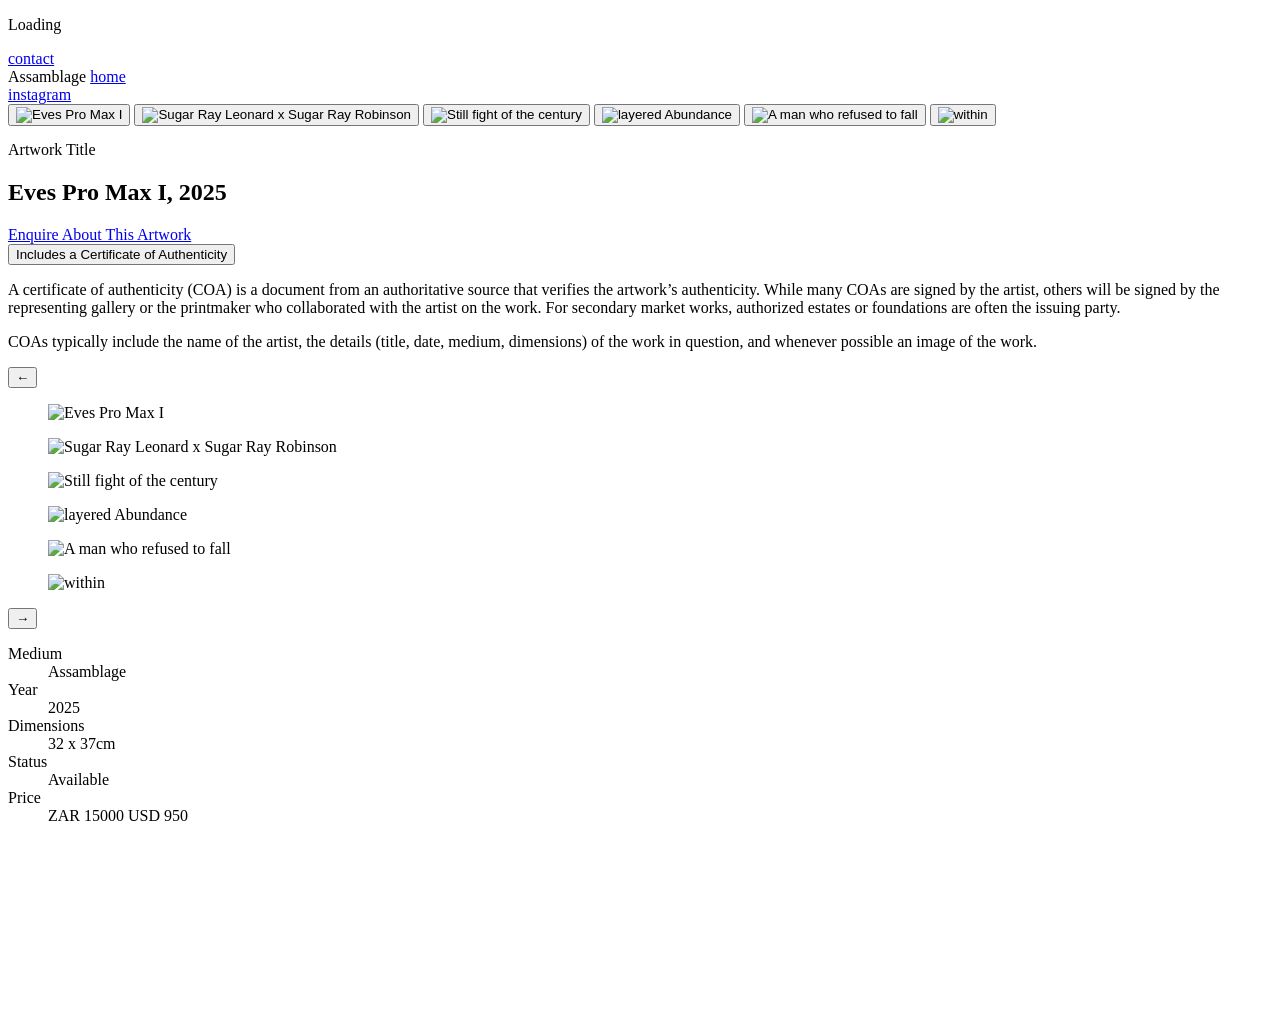
==== assamblage.html @ 781b464f "Add Editions field to assamblage/prints detail panel Adds a new "Editions" field (Sanity schema + GR" ====
<!DOCTYPE html>
<html lang="en">
<head>
  <meta charset="UTF-8" />
  <meta name="viewport" content="width=device-width, initial-scale=1.0, viewport-fit=cover" />
  <meta name="theme-color" content="#f0f2f5" />
  <title>Assamblage | Terence Ntsako Maluleke</title>
  <meta
    name="description"
    content="Browse the assamblage works of artist Terence Ntsako Maluleke, South African painter and digital artist from Soweto."
  />
  <meta
    name="keywords"
    content="Terence Ntsako Maluleke, Terence Maluleke, South African artist, contemporary art, assamblage, assemblage, Johannesburg artist, Soweto artist, African art"
  />
  <meta name="robots" content="index, follow, max-image-preview:large" />
  <meta name="author" content="Terence Ntsako Maluleke" />
  <link rel="canonical" href="https://maluleke.art/assamblage" />
  <meta property="og:site_name" content="Terence Ntsako Maluleke" />
  <meta property="og:title" content="Assamblage | Terence Ntsako Maluleke" />
  <meta
    property="og:description"
    content="Browse the assamblage works of artist Terence Ntsako Maluleke, South African painter and digital artist from Soweto."
  />
  <meta property="og:type" content="website" />
  <meta property="og:url" content="https://maluleke.art/assamblage" />
  <meta property="og:locale" content="en_ZA" />
  <meta
    property="og:image"
    content="https://maluleke.art/assets/images/DSC01668_2.jpg"
  />
  <meta property="og:image:alt" content="Assamblage work by Terence Ntsako Maluleke" />
  <meta name="twitter:card" content="summary_large_image" />
  <meta name="twitter:title" content="Assamblage | Terence Ntsako Maluleke" />
  <meta
    name="twitter:description"
    content="Browse the assamblage works of artist Terence Ntsako Maluleke, South African painter and digital artist from Soweto."
  />
  <meta
    name="twitter:image"
    content="https://maluleke.art/assets/images/DSC01668_2.jpg"
  />
  <script type="application/ld+json">
    {
      "@context": "https://schema.org",
      "@graph": [
        {
          "@type": "WebSite",
          "@id": "https://maluleke.art/#website",
          "url": "https://maluleke.art/",
          "name": "Terence Ntsako Maluleke",
          "description": "Explore the paintings, prints, and assemblage works of artist Terence Ntsako Maluleke. Browse the portfolio and check upcoming exhibitions and shows.",
          "inLanguage": "en-ZA",
          "publisher": { "@id": "https://maluleke.art/#person" }
        },
        {
          "@type": ["Person", "VisualArtist"],
          "@id": "https://maluleke.art/#person",
          "name": "Terence Ntsako Maluleke",
          "url": "https://maluleke.art/",
          "image": "https://maluleke.art/assets/images/DSC01668_2.jpg",
          "jobTitle": "Artist",
          "description": "South African painter and digital artist working in paintings, prints, and assamblage.",
          "knowsAbout": ["Painting", "Printmaking", "Assamblage", "Contemporary African art"],
          "homeLocation": {
            "@type": "Place",
            "name": "Johannesburg, South Africa"
          },
          "sameAs": ["https://www.instagram.com/terencentsako/"]
        }
      ]
    }
  </script>
  <link rel="preconnect" href="https://fonts.googleapis.com" />
  <link rel="preconnect" href="https://fonts.gstatic.com" crossorigin />
  <link href="https://fonts.googleapis.com/css2?family=Bodoni+Moda:ital,opsz,wght@0,6..96,400;0,6..96,500;1,6..96,400&family=EB+Garamond:ital,wght@0,400;0,500;1,400&family=Inter:wght@300;400&family=Pinyon+Script&family=Roboto:wght@400;500&display=swap" rel="stylesheet" />
  <link rel="stylesheet" href="styles.css?v=20260713e" />
  <link rel="stylesheet" href="mobile.css?v=20260617v3" />
  <link rel="stylesheet" href="site-nav.css?v=20260628i" />
  <link rel="stylesheet" href="pages/info.css?v=20260713k" />
  <link rel="stylesheet" href="pages/gallery.css?v=20260810b" />
  <link rel="stylesheet" href="site-scroll.css?v=20260713e" />
  <link rel="stylesheet" href="pages/shows.css?v=20260703b" />
  <link rel="stylesheet" href="pages/study.css?v=20260703" />
  <link rel="stylesheet" href="site-loader.css?v=20260678" />
  <link rel="stylesheet" href="image-protection.css?v=20260628g" />
</head>
<body class="site-scroll is-past-home is-loading" data-current-section="maquettes">
  <div id="siteLoader" class="site-loader" aria-live="polite" aria-busy="true">
    <p class="site-loader__label">Loading</p>
    <div class="site-loader__track" role="progressbar" aria-valuemin="0" aria-valuemax="100" aria-valuenow="0">
      <div class="site-loader__bar" id="siteLoaderBar"></div>
    </div>
  </div>
  <nav class="site-nav site-nav--inverse site-nav--with-home" id="siteNav" aria-label="Site links">
    <a class="site-nav__contact" href="mailto:Contact@maluleke.art">contact</a>
    <div class="site-nav__center">
      <span class="site-nav__section-title" id="siteNavSectionTitle">Assamblage</span>
      <a class="site-nav__home" href="/" data-scroll-section="home">home</a>
    </div>
    <a
      class="site-nav__instagram"
      href="https://www.instagram.com/terencentsako/"
      target="_blank"
      rel="noopener noreferrer"
    >instagram</a>
  </nav>
  <div id="siteScroller" class="site-scroller">
  <div class="site-scroll__main">

    <!-- MAQUETTES -->
    <section class="site-section" id="section-maquettes" data-section="maquettes" aria-label="Assamblage">
      <main class="gallery-page" aria-label="Assamblage">
        <div class="gallery-grid" id="maquettesGrid" role="list"></div>
      </main>
    </section>

  </div>
  </div>

  <script src="pages/gallery-pair-utils.js?v=20260629a"></script>
  <script src="shared/gallery-grid-layout.js?v=20260713v"></script>
  <script src="shared/image-preload-cache.js?v=20260628"></script>
  <script src="pages/sanity-config.js?v=20260709"></script>
  <script src="pages/sanity-client.js?v=20260810g"></script>
  <script src="pages/analytics-init.js?v=20260617d"></script>
  <script src="pages/maquettes-init.js?v=20260810g"></script>
  <script src="site-loader.js?v=20260713k"></script>
  <script src="image-protection.js?v=20260617b"></script>
</body>
</html>
---- pages/info.css ----
:root {
  --ink: #000000;
  --info-nav-h: max(56px, env(safe-area-inset-top) + 48px);
  --info-cube-size: min(28vh, 220px);
  --info-cube-bleed: calc(var(--info-cube-size) * 0.22);
  --info-cube-zone: calc(var(--info-cube-size) + var(--info-cube-bleed) * 2);
  --info-canvas: #ffffff;
  --info-ink: #414141;
  --info-soft: #6e6e6e;
  --info-muted: #a8a8a8;
  --info-rule: #eeeeee;
  --info-font: "Mulish", "Brandon Grotesque", "Helvetica Neue", Helvetica, Arial, sans-serif;
}

#section-info {
  position: relative;
  height: auto !important;
  min-height: 100vh !important;
  min-height: 100dvh !important;
  overflow: visible !important;
  background: var(--info-canvas) !important;
}

/* ── Archive video stars ── */

:is(#section-info, #section-home) .info-stars {
  position: absolute;
  inset: 0;
  z-index: 4;
  pointer-events: none;
  overflow: hidden;
  opacity: 0;
  visibility: hidden;
  transition: opacity 0.4s ease, visibility 0.4s ease;
}

#section-info .info-stars--back {
  z-index: 1;
}

#section-home .info-stars {
  z-index: 20;
}

#section-home .info-stars--back {
  z-index: 19;
}

:is(#section-info, #section-home) .info-stars.is-ready {
  opacity: 1;
  visibility: visible;
}

:is(#section-info, #section-home) .info-star {
  --star-size: clamp(88px, 11vw, 122px);
  --star-duration: 4.2s;

  position: absolute;
  width: var(--star-size);
  height: var(--star-size);
  margin: 0;
  transform: translate(-50%, -50%);
  animation: info-star-twinkle var(--star-duration) ease-in-out infinite;
}

:is(#section-info, #section-home) .info-star[data-star-index="0"] {
  left: 11%;
  top: 18%;
  --star-size: clamp(88px, 10vw, 104px);
  --star-duration: 3.8s;
  animation-delay: 0s;
  z-index: 4;
}

:is(#section-info, #section-home) .info-star[data-star-index="1"] {
  left: 89%;
  top: 20%;
  --star-size: clamp(96px, 10.85vw, 114px);
  --star-duration: 4.15s;
  animation-delay: -0.45s;
  z-index: 5;
}

:is(#section-info, #section-home) .info-star[data-star-index="2"] {
  left: 84%;
  top: 74%;
  --star-size: clamp(104px, 11.7vw, 122px);
  --star-duration: 4.5s;
  animation-delay: -0.9s;
}

/* Extra homepage stars */
#section-home .info-star[data-star-index="3"] {
  left: 8%;
  top: 52%;
  --star-size: clamp(78px, 9vw, 98px);
  --star-duration: 4.3s;
  animation-delay: -1.2s;
}

#section-home .info-star[data-star-index="4"] {
  left: 22%;
  top: 82%;
  --star-size: clamp(92px, 10.5vw, 112px);
  --star-duration: 3.9s;
  animation-delay: -0.2s;
}

#section-home .info-star[data-star-index="5"] {
  left: 48%;
  top: 10%;
  --star-size: clamp(72px, 8.5vw, 92px);
  --star-duration: 4.7s;
  animation-delay: -1.6s;
  z-index: 3;
}

#section-home .info-star[data-star-index="6"] {
  left: 68%;
  top: 42%;
  --star-size: clamp(86px, 9.8vw, 108px);
  --star-duration: 4.1s;
  animation-delay: -0.7s;
  z-index: 4;
}

#section-home .info-star[data-star-index="7"] {
  left: 36%;
  top: 88%;
  --star-size: clamp(80px, 9.2vw, 100px);
  --star-duration: 4.4s;
  animation-delay: -1.35s;
  z-index: 5;
}

:is(#section-info, #section-home) .info-star__shape {
  width: 100%;
  height: 100%;
  overflow: hidden;
  clip-path: polygon(
    50% 0%,
    61% 35%,
    98% 35%,
    68% 57%,
    79% 91%,
    50% 70%,
    21% 91%,
    32% 57%,
    2% 35%,
    39% 35%
  );
}

:is(#section-info, #section-home) .info-star__video {
  display: block;
  width: 100%;
  height: 100%;
  object-fit: cover;
  object-position: center;
  pointer-events: none;
}

@keyframes info-star-twinkle {
  0%, 100% {
    opacity: 0.82;
    transform: translate(-50%, -50%) scale(1) rotate(0deg);
  }
  50% {
    opacity: 1;
    transform: translate(-50%, -50%) scale(1.06) rotate(6deg);
  }
}

#section-info .poster {
  position: relative;
  z-index: 2;
  width: 100%;
  height: auto;
  min-height: 100%;
  margin: 0;
  padding: calc(var(--info-nav-h) + 10px) 0 60px;
  box-sizing: border-box;
  overflow: visible;
  color: var(--info-ink);
  background: transparent;
}

#section-info .back {
  position: fixed;
  top: 14px;
  left: 14px;
  text-decoration: none;
  color: var(--ink);
  font-size: 20px;
  z-index: 40;
  text-transform: lowercase;
}

#section-info .content {
  position: relative;
  z-index: 3;
  width: 100%;
  height: auto;
  min-height: 100%;
}

#section-info .bio-slot {
  position: relative;
  width: 100%;
  height: auto;
  min-height: 100%;
  overflow: visible;
}

#section-info .info-layout {
  display: flex;
  flex-direction: column;
  align-items: center;
  justify-content: flex-start;
  width: 100%;
  height: auto;
  min-height: 100%;
  gap: clamp(16px, 3vh, 32px);
  padding: 0 clamp(20px, 5vw, 60px) clamp(20px, 4vh, 40px);
  box-sizing: border-box;
  background: transparent;
  overflow: visible;
}

#section-info .info-cube-wrap {
  flex: 0 0 auto;
  display: flex;
  align-items: center;
  justify-content: center;
  width: 100%;
  height: auto;
  padding: var(--info-cube-bleed);
  box-sizing: border-box;
  overflow: visible;
  touch-action: none;
  -webkit-touch-callout: none;
  cursor: grab;
  user-select: none;
  -webkit-user-select: none;
}

#section-info .info-cube-scene,
#section-info .info-cube,
#section-info .info-cube__face {
  touch-action: none;
}

#section-info .info-cube-wrap.is-dragging {
  cursor: grabbing;
}

#section-info .info-cube-scene {
  perspective: 900px;
  width: var(--info-cube-size);
  height: var(--info-cube-size);
  flex: 0 0 auto;
  display: flex;
  align-items: center;
  justify-content: center;
  overflow: visible;
}

#section-info .info-cube {
  --cube-half: calc(var(--info-cube-size) / 2);
  position: relative;
  width: var(--info-cube-size);
  height: var(--info-cube-size);
  transform-style: preserve-3d;
  transform: rotateX(-24deg) rotateY(34deg);
  will-change: transform;
}

#section-info .info-cube__face {
  position: absolute;
  inset: 0;
  overflow: hidden;
  backface-visibility: hidden;
  background: #141414;
  will-change: transform;
  transform-style: preserve-3d;
}

#section-info .info-cube__face--front {
  transform: rotateY(0deg) translateZ(var(--cube-half));
}

#section-info .info-cube__face--back {
  transform: rotateY(180deg) translateZ(var(--cube-half));
}

#section-info .info-cube__face--right {
  transform: rotateY(90deg) translateZ(var(--cube-half));
}

#section-info .info-cube__face--left {
  transform: rotateY(-90deg) translateZ(var(--cube-half));
}

#section-info .info-cube__face--top {
  transform: rotateX(90deg) translateZ(var(--cube-half));
}

#section-info .info-cube__face--bottom {
  transform: rotateX(-90deg) translateZ(var(--cube-half));
}

#section-info .info-cube__video {
  width: 100%;
  height: 100%;
  object-fit: cover;
  object-position: center;
  display: block;
  pointer-events: none;
}

#section-info .info-bio-wrap {
  position: relative;
  flex: 0 0 auto;
  width: 100%;
  max-width: 720px;
  overflow: visible;
  padding: 0;
}

#section-info .info-bio-wrap .bio {
  margin: 0;
  font-family: var(--info-font);
  font-size: clamp(13px, 1.8vw, 16px);
  font-weight: 300;
  line-height: 1.55;
  letter-spacing: 0.005em;
  color: var(--info-ink);
  text-align: center;
}

/* ── CV / Exhibitions / Press ── */

#section-info .info-cv {
  width: 100%;
  margin-top: clamp(28px, 5vh, 48px);
  font-family: var(--info-font);
  text-align: left;
}

#section-info .info-cv__section {
  padding-top: clamp(20px, 3.5vh, 32px);
  padding-bottom: clamp(20px, 3.5vh, 32px);
  border-top: 1px solid var(--info-rule);
}

#section-info .info-cv__section:first-child {
  border-top: 1px solid var(--info-rule);
}

#section-info .info-cv__label {
  margin: 0 0 clamp(10px, 1.8vh, 16px);
  font-family: var(--info-font);
  font-size: clamp(11px, 1.3vw, 13px);
  font-weight: 500;
  letter-spacing: 0.14em;
  text-transform: uppercase;
  color: var(--info-soft);
}

#section-info .info-cv__list {
  margin: 0;
  padding: 0;
  list-style: none;
  display: flex;
  flex-direction: column;
  gap: clamp(8px, 1.4vh, 12px);
}

#section-info .info-cv__item {
  display: flex;
  align-items: baseline;
  gap: clamp(12px, 2vw, 20px);
}

#section-info .info-cv__year {
  flex: 0 0 auto;
  width: 3.2em;
  font-size: clamp(13px, 1.7vw, 15px);
  font-weight: 300;
  color: var(--info-muted);
}

#section-info .info-cv__text {
  flex: 1 1 auto;
  display: flex;
  flex-wrap: wrap;
  align-items: baseline;
  gap: 0.4em 0.6em;
  font-size: clamp(13px, 1.7vw, 15px);
  font-weight: 300;
  line-height: 1.5;
  color: var(--info-ink);
}

#section-info .info-cv__title {
  font-weight: 400;
}

#section-info .info-cv__venue {
  color: var(--info-soft);
}

#section-info .info-cv__venue::before {
  content: "— ";
}

#section-info .info-cv__list--press .info-cv__venue {
  display: none;
}

@media (max-width: 768px) {
  #section-info .info-cv__item {
    gap: 10px;
  }

  #section-info .info-cv__year {
    width: 2.8em;
  }
}

@media (max-width: 768px) {
  :root {
    --info-cube-size: min(40vw, 160px);
  }

  :is(#section-info, #section-home) .info-star[data-star-index="0"] {
    left: 9%;
    top: 17%;
  }

  :is(#section-info, #section-home) .info-star[data-star-index="1"] {
    left: 91%;
    top: 19%;
  }

  :is(#section-info, #section-home) .info-star[data-star-index="2"] {
    left: 88%;
    top: 76%;
  }

  #section-home .info-star[data-star-index="3"] {
    left: 7%;
    top: 48%;
  }

  #section-home .info-star[data-star-index="4"] {
    left: 18%;
    top: 80%;
  }

  #section-home .info-star[data-star-index="5"] {
    left: 50%;
    top: 9%;
  }

  #section-home .info-star[data-star-index="6"] {
    left: 92%;
    top: 38%;
    --star-size: clamp(48px, 6.2vw, 62px);
  }

  #section-home .info-star[data-star-index="7"] {
    left: 40%;
    top: 86%;
  }

  #section-home .info-star[data-star-index="2"] {
    left: 70%;
    top: 65%;
  }

  #section-info .info-bio-wrap .bio {
    font-size: clamp(13px, 3.5vw, 15px);
    line-height: 1.5;
  }
}

@media (prefers-reduced-motion: reduce) {
  #section-info .info-cube__video,
  :is(#section-info, #section-home) .info-star__video {
    display: none;
  }

  :is(#section-info, #section-home) .info-star {
    display: none;
  }

  #section-info .info-cube__face {
    background: #1a1a1a;
  }

  #section-info {
    background: var(--info-canvas);
  }

  #section-info .poster,
  #section-info .info-bio-wrap .bio {
    color: var(--info-ink);
    text-shadow: none;
  }
}
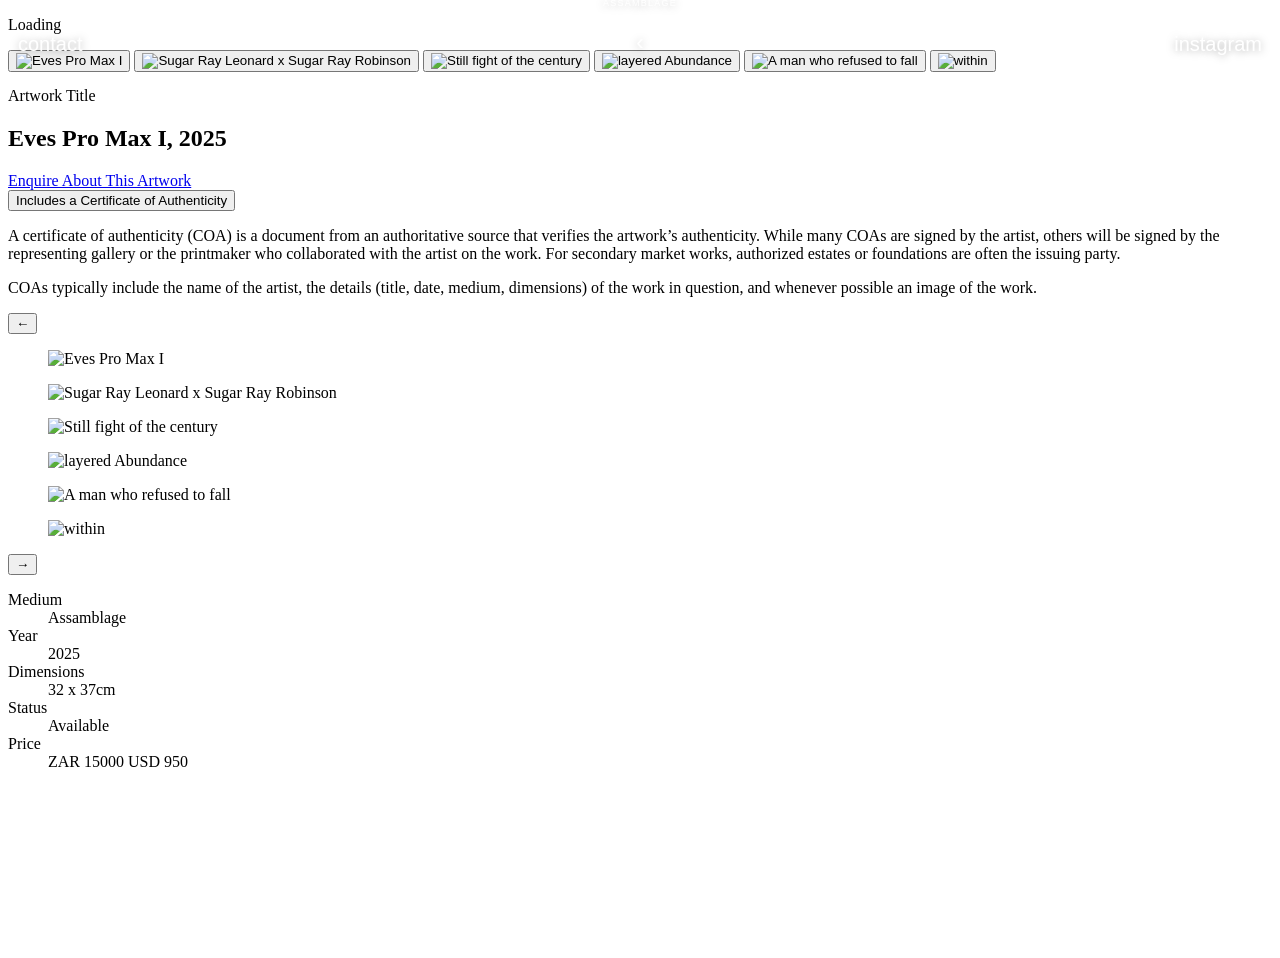
==== commit e07fed79: "Add cross-page section menu and back arrow to site nav - Replace the "home"/"exit" text link with a " ====
--- a/assamblage.html
+++ b/assamblage.html
@@ -95,8 +95,10 @@
   <nav class="site-nav site-nav--inverse site-nav--with-home" id="siteNav" aria-label="Site links">
     <a class="site-nav__contact" href="mailto:Contact@maluleke.art">contact</a>
     <div class="site-nav__center">
-      <span class="site-nav__section-title" id="siteNavSectionTitle">Assamblage</span>
-      <a class="site-nav__home" href="/" data-scroll-section="home">home</a>
+      <a class="site-nav__home" href="/" data-scroll-section="home" aria-label="Back">
+        <span class="site-nav__back-arrow" aria-hidden="true">&#8249;</span>
+      </a>
+      <button type="button" class="site-nav__section-title" id="siteNavSectionTitle" aria-haspopup="true" aria-expanded="false" aria-controls="siteNavMenu">Assamblage</button>
     </div>
     <a
       class="site-nav__instagram"
@@ -104,6 +106,13 @@
       target="_blank"
       rel="noopener noreferrer"
     >instagram</a>
+  </nav>
+  <nav class="site-nav__menu" id="siteNavMenu" aria-label="Sections" hidden>
+    <a class="site-nav__menu-item" href="/info" data-nav-key="info">Info</a>
+    <a class="site-nav__menu-item" href="/paintings" data-nav-key="paintings">Paintings</a>
+    <a class="site-nav__menu-item" href="/prints" data-nav-key="prints">Prints</a>
+    <a class="site-nav__menu-item" href="/assamblage" data-nav-key="assamblage">Assamblage</a>
+    <a class="site-nav__menu-item" href="/calendar" data-nav-key="calendar">Calendar</a>
   </nav>
   <div id="siteScroller" class="site-scroller">
   <div class="site-scroll__main">
@@ -124,7 +133,8 @@
   <script src="pages/sanity-config.js?v=20260709"></script>
   <script src="pages/sanity-client.js?v=20260810g"></script>
   <script src="pages/analytics-init.js?v=20260617d"></script>
-  <script src="pages/maquettes-init.js?v=20260810g"></script>
+  <script src="site-nav.js?v=20260810a"></script>
+  <script src="pages/maquettes-init.js?v=20260810h"></script>
   <script src="site-loader.js?v=20260713k"></script>
   <script src="image-protection.js?v=20260617b"></script>
 </body>
--- a/site-nav.css
+++ b/site-nav.css
@@ -0,0 +1,218 @@
+.site-nav {
+  position: fixed;
+  top: 0;
+  left: 0;
+  right: 0;
+  z-index: 50;
+  display: grid;
+  grid-template-columns: 1fr auto 1fr;
+  grid-template-areas: "contact center instagram";
+  align-items: center;
+  gap: 12px;
+  padding: max(14px, env(safe-area-inset-top)) max(14px, env(safe-area-inset-right))
+    10px max(14px, env(safe-area-inset-left));
+  box-sizing: border-box;
+  pointer-events: none;
+}
+
+/* Minimum space below fixed nav (title row + exit row + breathing room). */
+:root {
+  --site-nav-clearance: calc(
+    max(14px, env(safe-area-inset-top))
+    + 12px
+    + 44px
+    + 10px
+    + 20px
+  );
+}
+
+.site-nav--with-home {
+  grid-template-columns: 1fr auto 1fr;
+}
+
+.site-nav__contact,
+.site-nav__home,
+.site-nav__instagram {
+  pointer-events: auto;
+  font-family: "Helvetica Neue", Arial, sans-serif;
+  font-size: 20px;
+  font-weight: 400;
+  line-height: 1.2;
+  text-transform: lowercase;
+  text-decoration: none;
+  color: var(--ink, #1a1a1a);
+  min-height: 44px;
+  padding: 8px 4px;
+  display: inline-flex;
+  align-items: center;
+  -webkit-tap-highlight-color: transparent;
+  touch-action: manipulation;
+  border: 0;
+  background: none;
+  cursor: pointer;
+}
+
+.site-nav__contact {
+  grid-area: contact;
+  justify-self: start;
+}
+
+.site-nav__center {
+  grid-area: center;
+  position: relative;
+  justify-self: center;
+  display: inline-flex;
+  align-items: center;
+  justify-content: center;
+  min-height: 44px;
+  pointer-events: none;
+}
+
+.site-nav__center:has(.site-nav__home[hidden]):has(.site-nav__section-title[hidden]) {
+  display: none;
+}
+
+.site-nav__center .site-nav__home {
+  pointer-events: auto;
+}
+
+.site-nav__section-title {
+  position: absolute;
+  bottom: calc(100% - 2px);
+  left: 50%;
+  transform: translateX(-50%);
+  font-family: "Helvetica Neue", Arial, sans-serif;
+  font-size: 9px;
+  font-weight: 400;
+  line-height: 1;
+  letter-spacing: 0.14em;
+  text-transform: uppercase;
+  color: var(--ink, #1a1a1a);
+  white-space: nowrap;
+  pointer-events: none;
+}
+
+button.site-nav__section-title {
+  appearance: none;
+  background: none;
+  border: 0;
+  margin: 0;
+  padding: 8px 4px;
+  pointer-events: auto;
+  cursor: pointer;
+  -webkit-tap-highlight-color: transparent;
+}
+
+.site-nav__section-title[hidden] {
+  display: none;
+}
+
+.site-nav__home {
+  justify-self: center;
+}
+
+.site-nav__home[hidden] {
+  display: none;
+}
+
+.site-nav__back-arrow {
+  display: inline-block;
+  font-size: 22px;
+  line-height: 1;
+  font-weight: 400;
+  transform: translateY(-1px);
+}
+
+.site-nav__menu {
+  position: fixed;
+  top: calc(max(14px, env(safe-area-inset-top)) + 54px);
+  right: max(14px, env(safe-area-inset-right));
+  z-index: 60;
+  display: grid;
+  gap: 0.5em;
+  padding: 16px 18px;
+  margin: 0;
+  background: rgba(255, 255, 255, 0.94);
+  backdrop-filter: blur(8px);
+  -webkit-backdrop-filter: blur(8px);
+  border-radius: 10px;
+  box-shadow: 0 12px 30px rgba(0, 0, 0, 0.2);
+  text-align: right;
+  list-style: none;
+}
+
+.site-nav__menu[hidden] {
+  display: none;
+}
+
+.site-nav__menu-item {
+  display: block;
+  font-family: "Helvetica Neue", Arial, sans-serif;
+  font-size: 15px;
+  font-weight: 600;
+  letter-spacing: 0.01em;
+  text-transform: none;
+  color: #1a1a1a;
+  text-decoration: none;
+  white-space: nowrap;
+  transition: opacity 0.2s ease, transform 0.2s ease;
+}
+
+.site-nav__menu-item:hover,
+.site-nav__menu-item:focus-visible {
+  opacity: 0.5;
+  transform: translateX(-4px);
+  outline: none;
+}
+
+.site-nav__menu-item[aria-current="page"] {
+  opacity: 0.4;
+  pointer-events: none;
+}
+
+.site-nav__instagram {
+  grid-area: instagram;
+  justify-self: end;
+}
+
+.site-nav--inverse .site-nav__contact,
+.site-nav--inverse .site-nav__home,
+.site-nav--inverse .site-nav__instagram,
+.site-nav--inverse .site-nav__section-title {
+  color: #ffffff;
+  text-shadow: 0 1px 8px rgba(0, 0, 0, 0.35);
+}
+
+.site-nav--embedded {
+  position: static;
+  padding: 0;
+  flex: 1;
+  min-width: 0;
+  pointer-events: none;
+}
+
+.site-nav--embedded .site-nav__contact,
+.site-nav--embedded .site-nav__home,
+.site-nav--embedded .site-nav__instagram {
+  min-height: 0;
+  padding: 0;
+}
+
+.gallery-topbar .site-nav--embedded {
+  width: 100%;
+  grid-template-columns: 1fr auto 1fr;
+  gap: 12px;
+}
+
+.gallery-topbar .site-nav--embedded .site-nav__contact {
+  justify-self: start;
+}
+
+.gallery-topbar .site-nav--embedded .site-nav__center,
+.gallery-topbar .site-nav--embedded .site-nav__home {
+  justify-self: center;
+}
+
+.gallery-topbar .site-nav--embedded .site-nav__instagram {
+  justify-self: end;
+}
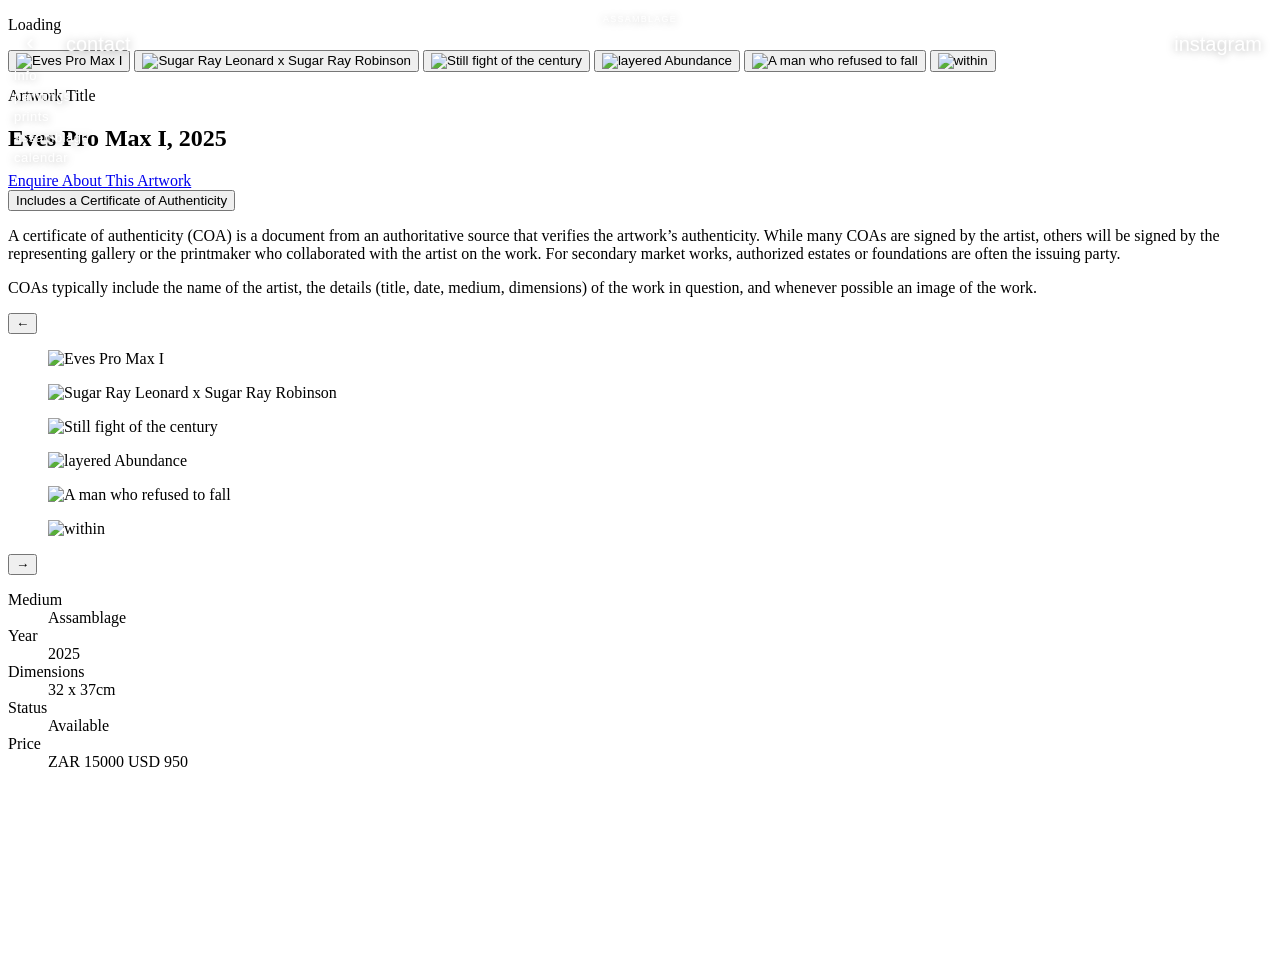
==== commit ff56e4ad: "Make back button standalone (top-left) and section menu always visible The back arrow is no longer m" ====
--- a/assamblage.html
+++ b/assamblage.html
@@ -76,11 +76,11 @@
   <link href="https://fonts.googleapis.com/css2?family=Bodoni+Moda:ital,opsz,wght@0,6..96,400;0,6..96,500;1,6..96,400&family=EB+Garamond:ital,wght@0,400;0,500;1,400&family=Inter:wght@300;400&family=Pinyon+Script&family=Roboto:wght@400;500&display=swap" rel="stylesheet" />
   <link rel="stylesheet" href="styles.css?v=20260713e" />
   <link rel="stylesheet" href="mobile.css?v=20260617v3" />
-  <link rel="stylesheet" href="site-nav.css?v=20260628i" />
-  <link rel="stylesheet" href="pages/info.css?v=20260713k" />
+  <link rel="stylesheet" href="site-nav.css?v=20260628j" />
+  <link rel="stylesheet" href="pages/info.css?v=20260810g" />
   <link rel="stylesheet" href="pages/gallery.css?v=20260810b" />
   <link rel="stylesheet" href="site-scroll.css?v=20260713e" />
-  <link rel="stylesheet" href="pages/shows.css?v=20260703b" />
+  <link rel="stylesheet" href="pages/shows.css?v=20260703c" />
   <link rel="stylesheet" href="pages/study.css?v=20260703" />
   <link rel="stylesheet" href="site-loader.css?v=20260678" />
   <link rel="stylesheet" href="image-protection.css?v=20260628g" />
@@ -93,12 +93,14 @@
     </div>
   </div>
   <nav class="site-nav site-nav--inverse site-nav--with-home" id="siteNav" aria-label="Site links">
-    <a class="site-nav__contact" href="mailto:Contact@maluleke.art">contact</a>
+    <div class="site-nav__leading">
+      <button type="button" class="site-nav__back" aria-label="Back">
+        <span class="site-nav__back-arrow" aria-hidden="true">&#8249;</span>
+      </button>
+      <a class="site-nav__contact" href="mailto:Contact@maluleke.art">contact</a>
+    </div>
     <div class="site-nav__center">
-      <a class="site-nav__home" href="/" data-scroll-section="home" aria-label="Back">
-        <span class="site-nav__back-arrow" aria-hidden="true">&#8249;</span>
-      </a>
-      <button type="button" class="site-nav__section-title" id="siteNavSectionTitle" aria-haspopup="true" aria-expanded="false" aria-controls="siteNavMenu">Assamblage</button>
+      <span class="site-nav__section-title" id="siteNavSectionTitle">Assamblage</span>
     </div>
     <a
       class="site-nav__instagram"
@@ -107,7 +109,7 @@
       rel="noopener noreferrer"
     >instagram</a>
   </nav>
-  <nav class="site-nav__menu" id="siteNavMenu" aria-label="Sections" hidden>
+  <nav class="site-nav__menu" id="siteNavMenu" aria-label="Sections">
     <a class="site-nav__menu-item" href="/info" data-nav-key="info">Info</a>
     <a class="site-nav__menu-item" href="/paintings" data-nav-key="paintings">Paintings</a>
     <a class="site-nav__menu-item" href="/prints" data-nav-key="prints">Prints</a>
@@ -133,7 +135,7 @@
   <script src="pages/sanity-config.js?v=20260709"></script>
   <script src="pages/sanity-client.js?v=20260810g"></script>
   <script src="pages/analytics-init.js?v=20260617d"></script>
-  <script src="site-nav.js?v=20260810a"></script>
+  <script src="site-nav.js?v=20260811a"></script>
   <script src="pages/maquettes-init.js?v=20260810h"></script>
   <script src="site-loader.js?v=20260713k"></script>
   <script src="image-protection.js?v=20260617b"></script>
--- a/site-nav.css
+++ b/site-nav.css
@@ -15,14 +15,14 @@
   pointer-events: none;
 }
 
-/* Minimum space below fixed nav (title row + exit row + breathing room). */
+/* Minimum space below fixed nav, large enough to clear the always-visible
+   section menu (back row + section list + breathing room). */
 :root {
   --site-nav-clearance: calc(
     max(14px, env(safe-area-inset-top))
-    + 12px
-    + 44px
-    + 10px
-    + 20px
+    + 54px
+    + 110px
+    + 24px
   );
 }
 
@@ -53,8 +53,38 @@
 }
 
 .site-nav__contact {
+  justify-self: start;
+}
+
+.site-nav__leading {
   grid-area: contact;
   justify-self: start;
+  display: inline-flex;
+  align-items: center;
+  gap: 16px;
+  pointer-events: none;
+}
+
+.site-nav__back {
+  pointer-events: auto;
+  font-family: "Helvetica Neue", Arial, sans-serif;
+  font-size: 20px;
+  font-weight: 400;
+  line-height: 1.2;
+  color: var(--ink, #1a1a1a);
+  min-height: 44px;
+  min-width: 32px;
+  padding: 8px 4px;
+  display: inline-flex;
+  align-items: center;
+  justify-content: center;
+  -webkit-tap-highlight-color: transparent;
+  touch-action: manipulation;
+  border: 0;
+  background: none;
+  cursor: pointer;
+  appearance: none;
+  margin: 0;
 }
 
 .site-nav__center {
@@ -92,17 +122,6 @@
   pointer-events: none;
 }
 
-button.site-nav__section-title {
-  appearance: none;
-  background: none;
-  border: 0;
-  margin: 0;
-  padding: 8px 4px;
-  pointer-events: auto;
-  cursor: pointer;
-  -webkit-tap-highlight-color: transparent;
-}
-
 .site-nav__section-title[hidden] {
   display: none;
 }
@@ -126,33 +145,25 @@
 .site-nav__menu {
   position: fixed;
   top: calc(max(14px, env(safe-area-inset-top)) + 54px);
-  right: max(14px, env(safe-area-inset-right));
-  z-index: 60;
+  left: max(14px, env(safe-area-inset-left));
+  z-index: 55;
   display: grid;
-  gap: 0.5em;
-  padding: 16px 18px;
+  gap: 0.35em;
+  padding: 0;
   margin: 0;
-  background: rgba(255, 255, 255, 0.94);
-  backdrop-filter: blur(8px);
-  -webkit-backdrop-filter: blur(8px);
-  border-radius: 10px;
-  box-shadow: 0 12px 30px rgba(0, 0, 0, 0.2);
-  text-align: right;
+  background: none;
+  text-align: left;
   list-style: none;
-}
-
-.site-nav__menu[hidden] {
-  display: none;
 }
 
 .site-nav__menu-item {
   display: block;
   font-family: "Helvetica Neue", Arial, sans-serif;
-  font-size: 15px;
-  font-weight: 600;
-  letter-spacing: 0.01em;
-  text-transform: none;
-  color: #1a1a1a;
+  font-size: 13px;
+  font-weight: 400;
+  letter-spacing: 0.04em;
+  text-transform: lowercase;
+  color: var(--ink, #1a1a1a);
   text-decoration: none;
   white-space: nowrap;
   transition: opacity 0.2s ease, transform 0.2s ease;
@@ -161,13 +172,17 @@
 .site-nav__menu-item:hover,
 .site-nav__menu-item:focus-visible {
   opacity: 0.5;
-  transform: translateX(-4px);
   outline: none;
 }
 
 .site-nav__menu-item[aria-current="page"] {
   opacity: 0.4;
   pointer-events: none;
+}
+
+.site-nav--inverse ~ .site-nav__menu .site-nav__menu-item {
+  color: #ffffff;
+  text-shadow: 0 1px 8px rgba(0, 0, 0, 0.35);
 }
 
 .site-nav__instagram {
@@ -178,7 +193,8 @@
 .site-nav--inverse .site-nav__contact,
 .site-nav--inverse .site-nav__home,
 .site-nav--inverse .site-nav__instagram,
-.site-nav--inverse .site-nav__section-title {
+.site-nav--inverse .site-nav__section-title,
+.site-nav--inverse .site-nav__back {
   color: #ffffff;
   text-shadow: 0 1px 8px rgba(0, 0, 0, 0.35);
 }
--- a/pages/info.css
+++ b/pages/info.css
@@ -1,6 +1,6 @@
 :root {
   --ink: #000000;
-  --info-nav-h: max(56px, env(safe-area-inset-top) + 48px);
+  --info-nav-h: max(56px, calc(env(safe-area-inset-top) + 48px + 130px));
   --info-cube-size: min(28vh, 220px);
   --info-cube-bleed: calc(var(--info-cube-size) * 0.22);
   --info-cube-zone: calc(var(--info-cube-size) + var(--info-cube-bleed) * 2);
--- a/pages/shows.css
+++ b/pages/shows.css
@@ -0,0 +1,367 @@
+:root {
+  --exhib-cal-ink: #ffffff;
+  --exhib-cal-line: rgba(255, 255, 255, 0.34);
+  --exhib-day-size: 30px;
+}
+
+#section-calendar {
+  background: #1a1510;
+  color: var(--exhib-cal-ink);
+}
+
+#section-calendar main.exhib {
+  height: 100%;
+}
+
+#section-calendar .exhib {
+  position: relative;
+  display: flex;
+  align-items: center;
+  justify-content: center;
+  width: 100%;
+  height: 100%;
+  min-height: 100dvh;
+  overflow: hidden;
+  isolation: isolate;
+  padding-top: var(--site-nav-clearance, 160px);
+  box-sizing: border-box;
+}
+
+#section-calendar .exhib.is-detail-open {
+  align-items: flex-start;
+  justify-content: center;
+  overflow: hidden;
+  padding: max(4.25rem, calc(env(safe-area-inset-top, 0px) + 2.25rem)) 1rem
+    max(0.75rem, env(safe-area-inset-bottom, 0px));
+  box-sizing: border-box;
+}
+
+#section-calendar .exhib.is-detail-open .exhib-panel {
+  display: flex;
+  flex-direction: column;
+  width: min(380px, 92vw);
+  max-height: calc(
+    100dvh - max(4.25rem, calc(env(safe-area-inset-top, 0px) + 2.25rem)) -
+      max(0.75rem, env(safe-area-inset-bottom, 0px))
+  );
+  min-height: 0;
+}
+
+#section-calendar .exhib.is-detail-open .exhib-cal {
+  flex: 0 0 auto;
+}
+
+#section-calendar .exhib-bg {
+  position: absolute;
+  inset: 0;
+  z-index: 0;
+  overflow: hidden;
+  background-color: #2c241c;
+  background-image: url("../videos/exhibitions-bg-poster.jpg");
+  background-size: cover;
+  background-position: center;
+}
+
+#section-calendar .exhib-video {
+  position: absolute;
+  inset: 0;
+  display: block;
+  width: 100%;
+  height: 100%;
+  min-width: 100%;
+  min-height: 100%;
+  object-fit: cover;
+  object-position: center;
+  pointer-events: none;
+}
+
+#section-calendar .exhib-video.is-ready {
+  background: transparent;
+}
+
+#section-calendar .exhib-bg__scrim {
+  position: absolute;
+  inset: 0;
+  background: rgba(0, 0, 0, 0.22);
+  pointer-events: none;
+}
+
+#section-calendar .exhib-panel {
+  position: relative;
+  z-index: 1;
+  width: min(380px, 92vw);
+  flex-shrink: 0;
+  padding: 0;
+  background: transparent;
+  font-family: "Helvetica Neue", Arial, sans-serif;
+  color: var(--exhib-cal-ink);
+  overflow: visible;
+}
+
+#section-calendar .exhib-cal {
+  position: relative;
+  overflow: hidden;
+  border-radius: 18px;
+  padding: 1rem 0.85rem 0.8rem;
+  box-sizing: border-box;
+  width: 100%;
+  background: transparent;
+  box-shadow: 0 18px 48px rgba(0, 0, 0, 0.28);
+  isolation: isolate;
+  transform: translateZ(0);
+}
+
+#section-calendar .exhib-cal::before {
+  content: "";
+  position: absolute;
+  inset: 0;
+  border-radius: inherit;
+  background: rgba(28, 28, 28, 0.72);
+  -webkit-backdrop-filter: blur(14px);
+  backdrop-filter: blur(14px);
+  z-index: 0;
+  pointer-events: none;
+}
+
+#section-calendar .exhib-cal > * {
+  position: relative;
+  z-index: 1;
+  -webkit-transform: translateZ(0);
+  transform: translateZ(0);
+}
+
+#section-calendar .exhib-cal__month {
+  margin: 0 0 0.85rem;
+  font-size: clamp(11px, 2.8vw, 12px);
+  font-weight: 500;
+  letter-spacing: 0.16em;
+  text-transform: uppercase;
+  text-align: center;
+  color: var(--exhib-cal-ink);
+  opacity: 0.95;
+}
+
+#section-calendar .exhib-cal__weekdays {
+  display: grid;
+  grid-template-columns: repeat(7, 1fr);
+  margin-bottom: 0.45rem;
+  font-size: clamp(11px, 2.8vw, 12px);
+  font-weight: 500;
+  letter-spacing: 0.04em;
+  text-align: center;
+  color: var(--exhib-cal-ink);
+  opacity: 0.92;
+}
+
+#section-calendar .exhib-cal__weeks {
+  display: flex;
+  flex-direction: column;
+}
+
+#section-calendar .exhib-cal__legend {
+  display: flex;
+  justify-content: center;
+  gap: 1.25rem;
+  margin: 0.65rem 0 0;
+  padding-bottom: 0.1rem;
+  font-size: 10px;
+  font-weight: 500;
+  letter-spacing: 0.12em;
+  text-transform: uppercase;
+  color: var(--exhib-cal-ink);
+  opacity: 0.82;
+}
+
+#section-calendar .exhib-cal__legend-item {
+  display: inline-flex;
+  align-items: center;
+  gap: 0.45rem;
+}
+
+#section-calendar .exhib-cal__legend-item--show::before {
+  content: "";
+  width: 4px;
+  height: 4px;
+  border-radius: 50%;
+  background: #ffffff;
+  flex-shrink: 0;
+}
+
+#section-calendar .exhib-cal__week {
+  display: grid;
+  grid-template-columns: repeat(7, 1fr);
+}
+
+#section-calendar .exhib-cal__day {
+  display: flex;
+  align-items: center;
+  justify-content: center;
+  min-height: clamp(34px, 8.5vw, 38px);
+  color: var(--exhib-cal-ink);
+}
+
+#section-calendar .exhib-cal__day--muted {
+  color: rgba(255, 255, 255, 0.45);
+}
+
+#section-calendar .exhib-cal__day--empty {
+  visibility: hidden;
+  pointer-events: none;
+}
+
+#section-calendar .exhib-cal__marker {
+  position: relative;
+  display: grid;
+  place-items: center;
+  width: var(--exhib-day-size);
+  height: var(--exhib-day-size);
+  margin: 0;
+  padding: 0;
+  border: 0;
+  background: transparent;
+  color: inherit;
+  font: inherit;
+  line-height: 1;
+  flex: none;
+  -webkit-font-smoothing: antialiased;
+}
+
+#section-calendar button.exhib-cal__marker {
+  cursor: pointer;
+  -webkit-tap-highlight-color: transparent;
+  touch-action: manipulation;
+  transition: color 0.2s ease;
+}
+
+#section-calendar .exhib-cal__marker--today .exhib-cal__marker-label {
+  font-weight: 600;
+}
+
+#section-calendar .exhib-cal__show-dot {
+  position: absolute;
+  left: 50%;
+  bottom: 3px;
+  width: 4px;
+  height: 4px;
+  margin-left: -2px;
+  border-radius: 50%;
+  background: currentColor;
+  pointer-events: none;
+}
+
+#section-calendar .exhib-cal__marker-label {
+  position: relative;
+  z-index: 1;
+  font-size: clamp(14px, 3.5vw, 16px);
+  font-weight: 500;
+  font-variant-numeric: tabular-nums;
+  line-height: 1;
+}
+
+#section-calendar .exhib-cal__marker--show:hover {
+  color: #ffffff;
+}
+
+#section-calendar .exhib-cal__day--show.is-active .exhib-cal__marker--show {
+  color: #121212;
+  background: #ffffff;
+  border-radius: 50%;
+}
+
+#section-calendar .exhib-cal__day--show.is-active .exhib-cal__marker--show .exhib-cal__show-dot {
+  background: #121212;
+}
+
+#section-calendar .exhib-detail {
+  margin-top: 1.1rem;
+  padding-top: 0;
+  border-top: 0;
+  text-align: center;
+  color: var(--exhib-cal-ink);
+  width: 100%;
+  box-sizing: border-box;
+}
+
+#section-calendar .exhib.is-detail-open .exhib-detail {
+  width: 100%;
+  max-width: 100%;
+  flex: 1 1 auto;
+  min-height: 0;
+  margin-top: 0.85rem;
+  overflow-x: hidden;
+  overflow-y: auto;
+  overscroll-behavior: contain;
+  -webkit-overflow-scrolling: touch;
+  touch-action: pan-y;
+  padding-bottom: max(0.5rem, env(safe-area-inset-bottom, 0px));
+  scrollbar-width: thin;
+  scrollbar-color: rgba(255, 255, 255, 0.35) transparent;
+}
+
+#section-calendar .exhib.is-detail-open .exhib-detail::-webkit-scrollbar {
+  width: 3px;
+}
+
+#section-calendar .exhib.is-detail-open .exhib-detail::-webkit-scrollbar-thumb {
+  background: rgba(255, 255, 255, 0.35);
+  border-radius: 999px;
+}
+
+#section-calendar .exhib-detail[hidden] {
+  display: none;
+}
+
+#section-calendar .exhib-detail__title {
+  margin: 0 0 0.5rem;
+  font-family: "Helvetica Neue", Arial, sans-serif;
+  font-size: clamp(1.15rem, 4.5vw, 1.5rem);
+  font-weight: 500;
+  line-height: 1.08;
+  letter-spacing: -0.02em;
+  text-transform: uppercase;
+  color: var(--exhib-cal-ink);
+}
+
+#section-calendar .exhib-detail__meta {
+  margin: 0 0 0.7rem;
+  font-size: clamp(10px, 2.6vw, 12px);
+  font-weight: 500;
+  letter-spacing: 0.1em;
+  text-transform: uppercase;
+  line-height: 1.45;
+  opacity: 0.92;
+}
+
+#section-calendar .exhib-detail__body {
+  margin: 0;
+  font-size: clamp(12px, 3.2vw, 14px);
+  font-weight: 400;
+  line-height: 1.5;
+  opacity: 0.95;
+}
+
+body.is-exhib-detail-open .site-scroller {
+  overflow: hidden;
+}
+
+@media (max-width: 768px), (hover: none) and (pointer: coarse) {
+  :root {
+    --exhib-day-size: 28px;
+  }
+
+  #section-calendar .exhib-cal::before {
+    -webkit-backdrop-filter: none;
+    backdrop-filter: none;
+    background: rgba(28, 28, 28, 0.9);
+  }
+
+  #section-calendar .exhib-cal__day {
+    min-height: 32px;
+  }
+}
+
+@media (prefers-reduced-motion: reduce) {
+  #section-calendar .exhib-video {
+    display: none;
+  }
+}
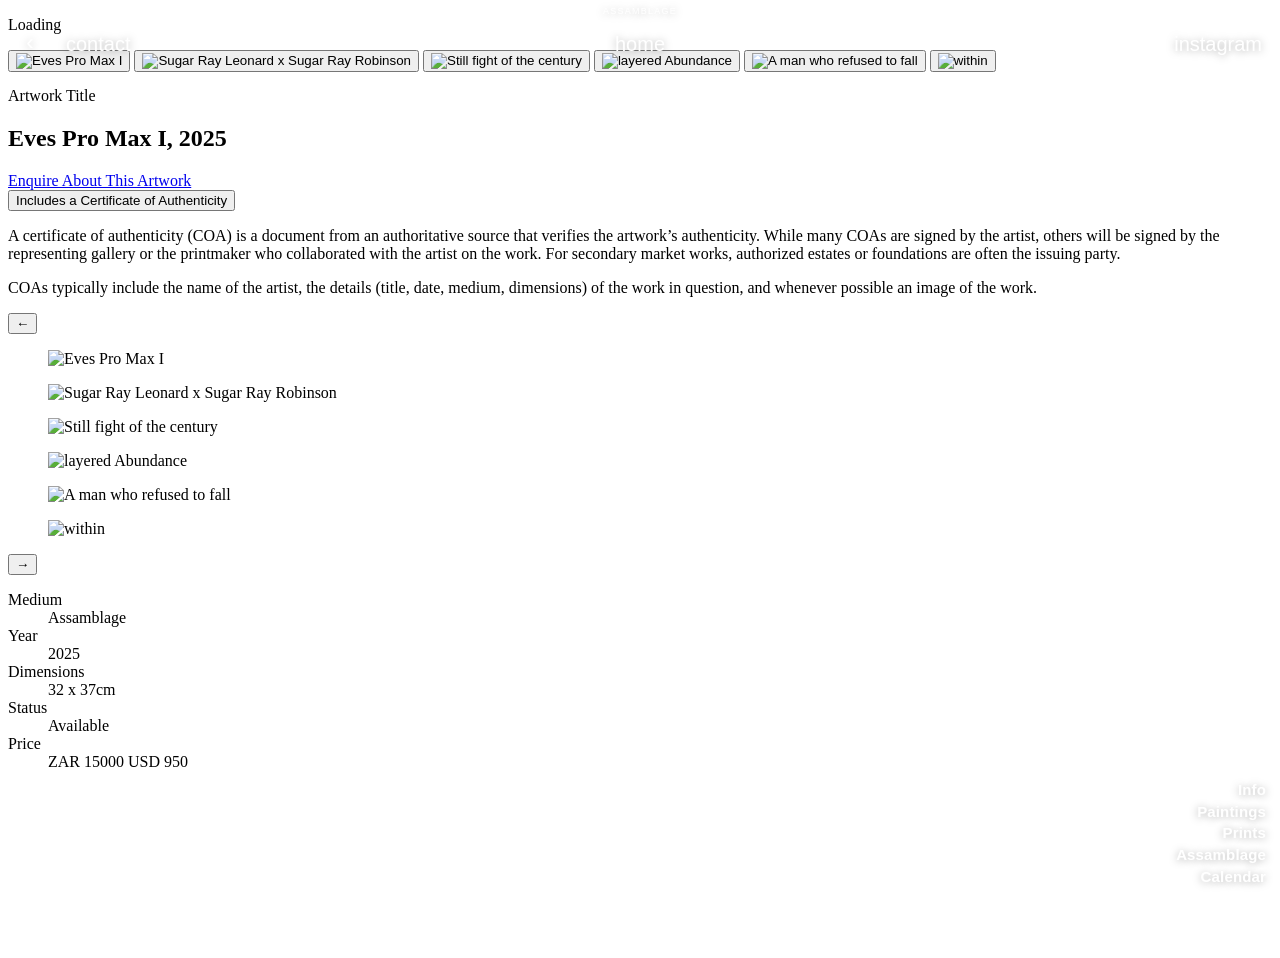
==== commit 3a9aea63: "Restore home link to top-center, move section menu to bottom-right - Back arrow stays standalone, to" ====
--- a/assamblage.html
+++ b/assamblage.html
@@ -76,11 +76,11 @@
   <link href="https://fonts.googleapis.com/css2?family=Bodoni+Moda:ital,opsz,wght@0,6..96,400;0,6..96,500;1,6..96,400&family=EB+Garamond:ital,wght@0,400;0,500;1,400&family=Inter:wght@300;400&family=Pinyon+Script&family=Roboto:wght@400;500&display=swap" rel="stylesheet" />
   <link rel="stylesheet" href="styles.css?v=20260713e" />
   <link rel="stylesheet" href="mobile.css?v=20260617v3" />
-  <link rel="stylesheet" href="site-nav.css?v=20260628j" />
-  <link rel="stylesheet" href="pages/info.css?v=20260810g" />
+  <link rel="stylesheet" href="site-nav.css?v=20260628l" />
+  <link rel="stylesheet" href="pages/info.css?v=20260810h" />
   <link rel="stylesheet" href="pages/gallery.css?v=20260810b" />
   <link rel="stylesheet" href="site-scroll.css?v=20260713e" />
-  <link rel="stylesheet" href="pages/shows.css?v=20260703c" />
+  <link rel="stylesheet" href="pages/shows.css?v=20260703d" />
   <link rel="stylesheet" href="pages/study.css?v=20260703" />
   <link rel="stylesheet" href="site-loader.css?v=20260678" />
   <link rel="stylesheet" href="image-protection.css?v=20260628g" />
@@ -101,6 +101,7 @@
     </div>
     <div class="site-nav__center">
       <span class="site-nav__section-title" id="siteNavSectionTitle">Assamblage</span>
+      <a class="site-nav__home" href="/" data-scroll-section="home">home</a>
     </div>
     <a
       class="site-nav__instagram"
@@ -135,7 +136,7 @@
   <script src="pages/sanity-config.js?v=20260709"></script>
   <script src="pages/sanity-client.js?v=20260810g"></script>
   <script src="pages/analytics-init.js?v=20260617d"></script>
-  <script src="site-nav.js?v=20260811a"></script>
+  <script src="site-nav.js?v=20260811b"></script>
   <script src="pages/maquettes-init.js?v=20260810h"></script>
   <script src="site-loader.js?v=20260713k"></script>
   <script src="image-protection.js?v=20260617b"></script>
--- a/site-nav.css
+++ b/site-nav.css
@@ -15,14 +15,14 @@
   pointer-events: none;
 }
 
-/* Minimum space below fixed nav, large enough to clear the always-visible
-   section menu (back row + section list + breathing room). */
+/* Minimum space below fixed nav (title row + exit row + breathing room). */
 :root {
   --site-nav-clearance: calc(
     max(14px, env(safe-area-inset-top))
-    + 54px
-    + 110px
-    + 24px
+    + 12px
+    + 44px
+    + 10px
+    + 20px
   );
 }
 
@@ -142,36 +142,48 @@
   transform: translateY(-1px);
 }
 
+/* Positioned and styled to match the homepage's own section list
+   (.anon__list / .anon__list-item in styles.css): bottom-right of the
+   screen, right-aligned, plain text, no card/background. */
 .site-nav__menu {
   position: fixed;
-  top: calc(max(14px, env(safe-area-inset-top)) + 54px);
-  left: max(14px, env(safe-area-inset-left));
+  bottom: max(14px, env(safe-area-inset-bottom));
+  right: max(14px, env(safe-area-inset-right));
   z-index: 55;
-  display: grid;
-  gap: 0.35em;
+  display: inline-grid;
+  justify-items: end;
+  gap: 0.237em;
   padding: 0;
   margin: 0;
+  max-width: calc(100% - 28px);
   background: none;
-  text-align: left;
+  text-align: right;
   list-style: none;
+  box-sizing: border-box;
 }
 
 .site-nav__menu-item {
   display: block;
-  font-family: "Helvetica Neue", Arial, sans-serif;
-  font-size: 13px;
-  font-weight: 400;
-  letter-spacing: 0.04em;
-  text-transform: lowercase;
+  width: auto;
+  max-width: 100%;
+  margin: 0;
+  font-family: "Helvetica Neue", Arial, sans-serif;
+  font-size: clamp(12px, 1.35vw, 15px);
+  font-weight: 600;
+  letter-spacing: 0.01em;
+  line-height: 1.2;
+  text-transform: none;
   color: var(--ink, #1a1a1a);
   text-decoration: none;
   white-space: nowrap;
-  transition: opacity 0.2s ease, transform 0.2s ease;
+  text-align: right;
+  transition: opacity 0.2s ease, transform 0.25s ease;
 }
 
 .site-nav__menu-item:hover,
 .site-nav__menu-item:focus-visible {
-  opacity: 0.5;
+  opacity: 0.45;
+  transform: translateX(-4px);
   outline: none;
 }
 
--- a/pages/info.css
+++ b/pages/info.css
@@ -1,6 +1,6 @@
 :root {
   --ink: #000000;
-  --info-nav-h: max(56px, calc(env(safe-area-inset-top) + 48px + 130px));
+  --info-nav-h: max(56px, env(safe-area-inset-top) + 48px);
   --info-cube-size: min(28vh, 220px);
   --info-cube-bleed: calc(var(--info-cube-size) * 0.22);
   --info-cube-zone: calc(var(--info-cube-size) + var(--info-cube-bleed) * 2);
--- a/pages/shows.css
+++ b/pages/shows.css
@@ -23,8 +23,6 @@
   min-height: 100dvh;
   overflow: hidden;
   isolation: isolate;
-  padding-top: var(--site-nav-clearance, 160px);
-  box-sizing: border-box;
 }
 
 #section-calendar .exhib.is-detail-open {
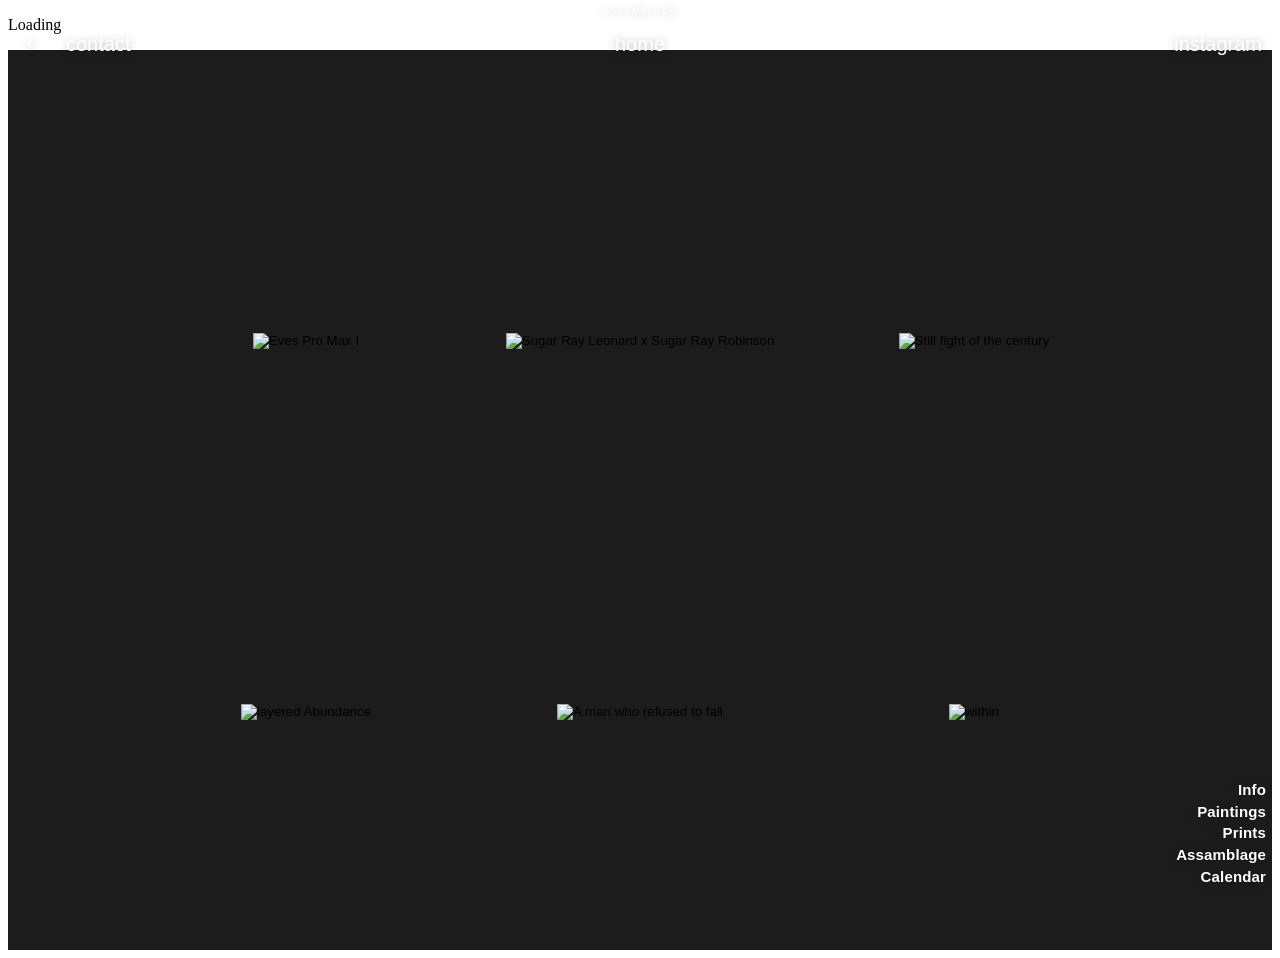
==== commit cd658aa5: "Trial: remove card frame from gallery grids on desktop only Desktop view (>=769px) for Paintings, Pr" ====
--- a/assamblage.html
+++ b/assamblage.html
@@ -78,7 +78,7 @@
   <link rel="stylesheet" href="mobile.css?v=20260617v3" />
   <link rel="stylesheet" href="site-nav.css?v=20260628l" />
   <link rel="stylesheet" href="pages/info.css?v=20260810h" />
-  <link rel="stylesheet" href="pages/gallery.css?v=20260810b" />
+  <link rel="stylesheet" href="pages/gallery.css?v=20260810c" />
   <link rel="stylesheet" href="site-scroll.css?v=20260713e" />
   <link rel="stylesheet" href="pages/shows.css?v=20260703d" />
   <link rel="stylesheet" href="pages/study.css?v=20260703" />
--- a/pages/gallery.css
+++ b/pages/gallery.css
@@ -0,0 +1,1384 @@
+/* ─────────────────────────────────────────────
+   Gallery — Rico layout, homepage paper theme
+   ───────────────────────────────────────────── */
+
+:root {
+  --gr-sans: "Inter", "Helvetica Neue", Arial, sans-serif;
+  --gr-glass: rgba(255, 255, 255, 0.72);
+  --gr-glass-active: rgba(255, 255, 255, 0.95);
+  --gr-border: rgba(26, 26, 26, 0.14);
+  --gr-border-active: rgba(26, 26, 26, 0.32);
+  --gr-text: var(--ink, #1a1a1a);
+  --gr-text-dim: rgba(26, 26, 26, 0.52);
+}
+
+#section-gallery,
+#section-prints,
+#section-maquettes {
+  position: relative;
+  width: 100%;
+  height: 100vh;
+  height: 100dvh;
+  overflow: hidden;
+  scroll-snap-align: start;
+  color: var(--gr-text);
+  contain: layout style paint;
+}
+
+#section-gallery,
+#section-prints {
+  background: #1c1c1c;
+  --gr-glass-blur: 14px;
+  --gr-glass-saturate: 1;
+  --gr-glass-bg: rgba(28, 28, 28, 0.72);
+  --gr-glass-shadow: 0 18px 48px rgba(0, 0, 0, 0.28);
+}
+
+#section-maquettes {
+  background: #1c1c1c;
+  --gr-glass-blur: 14px;
+  --gr-glass-saturate: 1;
+  --gr-glass-bg: rgba(28, 28, 28, 0.72);
+  --gr-glass-shadow: 0 18px 48px rgba(0, 0, 0, 0.28);
+}
+
+#section-maquettes .gallery-index__img,
+#section-maquettes .gallery-rico__img {
+  background: transparent;
+}
+
+#section-maquettes .gallery-rico--detail .gallery-rico__viewport {
+  overflow: hidden;
+}
+
+:is(#section-gallery, #section-prints, #section-maquettes) .gallery-page,
+:is(#section-gallery, #section-prints, #section-maquettes) #galleryGrid,
+#section-prints #printsGrid,
+#section-maquettes #maquettesGrid {
+  z-index: 2;
+}
+
+:is(#section-gallery, #section-prints, #section-maquettes) .gallery-page,
+#section-maquettes .gallery-page,
+:is(#section-gallery, #section-prints, #section-maquettes) #galleryGrid,
+#section-prints #printsGrid,
+#section-maquettes #maquettesGrid {
+  position: relative;
+  width: 100%;
+  height: 100%;
+  overflow: hidden;
+  background: transparent;
+}
+
+:is(#section-gallery, #section-prints, #section-maquettes) .gallery-rico {
+  position: relative;
+  width: 100%;
+  height: 100%;
+  overflow: hidden;
+  font-family: var(--gr-sans);
+  -webkit-font-smoothing: antialiased;
+  background: transparent;
+  --gr-step-ms: 240ms;
+  display: grid;
+  grid-template-rows: auto minmax(0, 1fr);
+  align-content: stretch;
+  padding:
+    var(--site-nav-clearance, max(64px, calc(env(safe-area-inset-top) + 56px)))
+    clamp(12px, 3vw, 32px)
+    max(72px, calc(env(safe-area-inset-bottom, 0px) + 56px))
+    clamp(12px, 3vw, 32px);
+  box-sizing: border-box;
+}
+
+/* ── Thando-style grid + detail layout ── */
+
+:is(#section-gallery, #section-prints, #section-maquettes) .gallery-layout {
+  width: 100%;
+  height: 100%;
+  min-height: 0;
+}
+
+:is(#section-gallery, #section-prints, #section-maquettes) .gallery-layout[data-mode="grid"] .gallery-rico--detail {
+  display: none;
+}
+
+:is(#section-gallery, #section-prints, #section-maquettes) .gallery-layout[data-mode="detail"] .gallery-index {
+  display: none;
+}
+
+:is(#section-gallery, #section-prints, #section-maquettes) .gallery-rico--detail {
+  overflow: visible;
+}
+
+/* ── Gallery grid index (before click) ── */
+
+:is(#section-gallery, #section-prints, #section-maquettes) .gallery-index {
+  width: 100%;
+  height: 100%;
+  min-height: 0;
+}
+
+:is(#section-gallery, #section-prints, #section-maquettes) .gallery-index__scroller {
+  width: 100%;
+  height: 100%;
+  overflow-x: hidden;
+  overflow-y: auto;
+  scroll-snap-type: y mandatory;
+  overscroll-behavior-y: contain;
+  -webkit-overflow-scrolling: touch;
+}
+
+.prints-index__empty {
+  grid-column: 1 / -1;
+  align-self: center;
+  justify-self: center;
+  margin: 0;
+  font-family: var(--gr-sans);
+  font-size: clamp(0.95rem, 2.4vw, 1.1rem);
+  letter-spacing: 0.04em;
+  text-transform: uppercase;
+  color: rgba(255, 255, 255, 0.72);
+  text-align: center;
+}
+
+:is(#section-gallery, #section-prints, #section-maquettes) .gallery-index__page {
+  height: 100%;
+  min-height: 100%;
+  scroll-snap-align: start;
+  scroll-snap-stop: always;
+  display: flex;
+  flex-direction: column;
+  align-items: center;
+  justify-content: center;
+  box-sizing: border-box;
+  padding:
+    var(--site-nav-clearance, max(64px, calc(env(safe-area-inset-top) + 56px)))
+    clamp(12px, 3vw, 32px)
+    max(48px, calc(env(safe-area-inset-bottom, 0px) + 36px))
+    clamp(12px, 3vw, 32px);
+}
+
+:is(#section-gallery, #section-prints, #section-maquettes) .gallery-index__grid {
+  display: grid;
+  grid-template-columns: repeat(var(--gi-cols, 3), minmax(0, 1fr));
+  grid-template-rows: repeat(var(--gi-rows, 2), minmax(0, 1fr));
+  gap: clamp(12px, 2vw, 22px);
+  width: min(100%, 980px);
+  height: min(100%, 80vh);
+  min-height: 0;
+  max-height: 100%;
+  margin: 0 auto;
+}
+
+:is(#section-gallery, #section-prints, #section-maquettes) .gallery-index__cell {
+  appearance: none;
+  -webkit-appearance: none;
+  display: flex;
+  align-items: center;
+  justify-content: center;
+  position: relative;
+  transform: translateZ(0);
+  min-width: 0;
+  min-height: 0;
+  margin: 0;
+  padding: clamp(10px, 1.6vw, 16px);
+  border: 0;
+  border-radius: clamp(16px, 2.8vw, 24px);
+  background: rgba(28, 28, 28, 0.72);
+  -webkit-backdrop-filter: blur(14px);
+  backdrop-filter: blur(14px);
+  box-shadow: 0 18px 48px rgba(0, 0, 0, 0.28);
+  cursor: pointer;
+  overflow: hidden;
+  transition: box-shadow 0.2s ease;
+  -webkit-tap-highlight-color: transparent;
+}
+
+:is(#section-gallery, #section-prints, #section-maquettes) .gallery-index__cell:hover,
+:is(#section-gallery, #section-prints, #section-maquettes) .gallery-index__cell:focus-visible {
+  box-shadow: 0 22px 56px rgba(0, 0, 0, 0.34);
+  outline: none;
+}
+
+/* Desktop trial: paintings/prints/assamblage grid without the card frame
+   (no padding, rounded corners, background, blur, or shadow) — mobile
+   keeps the card look untouched. */
+@media (min-width: 769px) {
+  :is(#section-gallery, #section-prints, #section-maquettes) .gallery-index__cell {
+    padding: 0;
+    border-radius: 0;
+    background: none;
+    -webkit-backdrop-filter: none;
+    backdrop-filter: none;
+    box-shadow: none;
+  }
+
+  :is(#section-gallery, #section-prints, #section-maquettes) .gallery-index__cell:hover,
+  :is(#section-gallery, #section-prints, #section-maquettes) .gallery-index__cell:focus-visible {
+    box-shadow: none;
+  }
+}
+
+:is(#section-gallery, #section-prints, #section-maquettes) .gallery-index__img {
+  position: relative;
+  z-index: 1;
+  display: block;
+  width: auto;
+  height: auto;
+  max-width: 100%;
+  max-height: 100%;
+  object-fit: contain;
+  object-position: center;
+  background: none;
+  border: none;
+  user-select: none;
+  -webkit-user-drag: none;
+  pointer-events: none;
+}
+
+:is(#section-gallery, #section-prints, #section-maquettes) .gallery-index__cell--diptych {
+  grid-column: var(--diptych-col, 3);
+  grid-row: 1 / span 2;
+  padding: clamp(8px, 1.2vw, 12px);
+}
+
+:is(#section-gallery, #section-prints, #section-maquettes) .gallery-index__diptych {
+  display: flex;
+  flex-direction: column;
+  align-items: center;
+  justify-content: center;
+  gap: clamp(6px, 1vw, 10px);
+  width: 100%;
+  height: 100%;
+  min-height: 0;
+}
+
+:is(#section-gallery, #section-prints, #section-maquettes) .gallery-index__cell--diptych .gallery-index__img {
+  flex: 1 1 0;
+  min-height: 0;
+  max-height: calc(50% - 0.35rem);
+}
+
+@media (max-width: 599px) {
+  :is(#section-gallery, #section-prints) .gallery-index__cell--diptych .gallery-index__diptych {
+    justify-content: space-between;
+    gap: clamp(4px, 1.2vw, 8px);
+  }
+
+  :is(#section-gallery, #section-prints) .gallery-index__cell--diptych .gallery-index__img {
+    width: 100%;
+    max-height: calc(50% - 0.15rem);
+  }
+}
+
+:is(#section-gallery, #section-prints, #section-maquettes) .gallery-rico__frame--diptych {
+  display: flex;
+  align-items: center;
+  justify-content: center;
+  width: 100%;
+  height: 100%;
+}
+
+:is(#section-gallery, #section-prints, #section-maquettes) .gallery-rico__diptych {
+  display: flex;
+  flex-direction: column;
+  align-items: center;
+  justify-content: center;
+  gap: clamp(8px, 1.2vh, 14px);
+  width: 100%;
+  height: 100%;
+  min-height: 0;
+}
+
+:is(#section-gallery, #section-prints, #section-maquettes) .gallery-rico__frame--diptych .gallery-rico__img {
+  width: auto;
+  height: auto;
+  max-width: 100%;
+  object-fit: contain;
+}
+
+:is(#section-gallery, #section-prints, #section-maquettes) .gallery-rico__frame--diptych .gallery-rico__img--diptych-top,
+:is(#section-gallery, #section-prints, #section-maquettes) .gallery-rico__frame--diptych .gallery-rico__img--diptych-bottom {
+  flex: 1 1 0;
+  min-height: 0;
+  max-height: calc(50% - 0.35rem);
+}
+
+:is(#section-gallery, #section-prints, #section-maquettes) .gallery-rico__head {
+  grid-row: 1;
+  text-align: center;
+  z-index: 3;
+  margin-bottom: clamp(6px, 1.2vh, 14px);
+}
+
+:is(#section-gallery, #section-prints, #section-maquettes) .gallery-rico--detail .gallery-rico__head {
+  min-height: 3.5rem;
+}
+
+:is(#section-maquettes) .gallery-rico--detail .gallery-rico__counter {
+  color: rgba(255, 255, 255, 0.58);
+}
+
+:is(#section-maquettes) .gallery-rico--detail .gallery-rico__title {
+  color: #ffffff;
+}
+
+#section-gallery .gallery-rico--detail .gallery-rico__counter {
+  color: rgba(255, 255, 255, 0.58);
+}
+
+#section-gallery .gallery-rico--detail .gallery-rico__title {
+  color: #ffffff;
+}
+
+:is(#section-gallery, #section-prints, #section-maquettes) .gallery-rico__body {
+  grid-row: 2;
+  display: grid;
+  grid-template-columns: minmax(0, 1fr) minmax(0, 2.4fr) minmax(0, 1fr);
+  gap: clamp(12px, 2vw, 28px);
+  min-height: 0;
+  align-items: stretch;
+}
+
+:is(#section-gallery, #section-prints, #section-maquettes) .gallery-rico--detail .gallery-rico__stage {
+  grid-row: unset;
+  min-height: 0;
+  min-width: 0;
+  height: 100%;
+  width: 100%;
+  max-width: none;
+  margin: 0;
+  justify-self: stretch;
+  overflow: visible;
+}
+
+:is(#section-gallery, #section-prints, #section-maquettes) .gallery-rico--detail .gallery-rico__stage-wrap {
+  overflow: visible;
+}
+
+:is(#section-gallery, #section-prints, #section-maquettes) .gallery-rico__stage-wrap {
+  display: grid;
+  grid-template-columns: auto minmax(0, 1fr) auto;
+  align-items: center;
+  justify-items: center;
+  gap: clamp(6px, 1.2vw, 14px);
+  min-height: 0;
+  height: 100%;
+}
+
+:is(#section-gallery, #section-prints, #section-maquettes) .gallery-rico--detail .gallery-rico__body {
+  align-items: center;
+}
+
+:is(#section-gallery, #section-prints, #section-maquettes) .gallery-rico--detail .gallery-rico__stage-wrap {
+  align-self: stretch;
+  height: 100%;
+}
+
+:is(#section-gallery, #section-prints, #section-maquettes) .gallery-rico--detail .gallery-rico__stage {
+  height: 100%;
+}
+
+@media (min-width: 769px) {
+  :is(#section-gallery, #section-prints, #section-maquettes) .gallery-rico--detail {
+    padding-top: max(56px, calc(env(safe-area-inset-top, 0px) + 48px));
+  }
+
+  :is(#section-gallery, #section-prints, #section-maquettes) .gallery-rico--detail .gallery-rico__body {
+    transform: translateY(-3%);
+  }
+
+  :is(#section-gallery, #section-prints, #section-maquettes) .gallery-rico--detail .gallery-rico__viewport {
+    position: relative;
+    width: min(100%, 720px);
+    height: min(62vh, 760px);
+    max-height: min(68vh, 820px);
+    min-height: min(42vh, 380px);
+    flex-shrink: 0;
+    margin: 0 auto;
+    overflow: hidden;
+  }
+
+  /* Non-immersive detail: fixed CSS stage box — do not rely on JS px sizing. */
+  :is(#section-gallery, #section-prints, #section-maquettes) .gallery-rico--detail:not(.is-immersive) .gallery-rico__viewport:not(.is-sized),
+  :is(#section-gallery, #section-prints, #section-maquettes) .gallery-rico--detail:not(.is-immersive) .gallery-rico__viewport.is-sized {
+    width: min(100%, 720px);
+    height: min(62vh, 760px);
+    max-width: min(100%, 720px);
+    max-height: min(68vh, 820px);
+    min-height: min(42vh, 380px);
+    aspect-ratio: auto;
+  }
+}
+
+@media (max-width: 768px) {
+  :is(#section-gallery, #section-prints, #section-maquettes) .gallery-rico--detail:not(.is-immersive) .gallery-rico__viewport,
+  :is(#section-gallery, #section-prints, #section-maquettes) .gallery-rico--detail:not(.is-immersive) .gallery-rico__viewport:not(.is-sized),
+  :is(#section-gallery, #section-prints, #section-maquettes) .gallery-rico--detail:not(.is-immersive) .gallery-rico__viewport.is-sized {
+    position: relative;
+    width: 100%;
+    max-width: 100%;
+    height: 100%;
+    max-height: 100%;
+    min-height: 0;
+    flex-shrink: 1;
+    margin: 0 auto;
+    overflow: hidden;
+  }
+}
+
+/* Immersive keeps JS-driven sizing. */
+:is(#section-gallery, #section-prints, #section-maquettes) .gallery-rico--detail.is-immersive .gallery-rico__viewport.is-sized {
+  max-width: none;
+  max-height: none;
+}
+
+:is(#section-gallery, #section-prints, #section-maquettes) .gallery-rico__aside--left {
+  display: flex;
+  flex-direction: column;
+  justify-content: center;
+  align-items: flex-start;
+  gap: clamp(10px, 1.5vh, 14px);
+  padding-left: clamp(4px, 1.5vw, 16px);
+}
+
+:is(#section-gallery, #section-prints, #section-maquettes) .gallery-rico__aside--right {
+  display: flex;
+  flex-direction: column;
+  justify-content: center;
+  padding-right: clamp(4px, 1.5vw, 16px);
+}
+
+:is(#section-gallery, #section-prints, #section-maquettes) .gallery-rico--detail .gallery-rico__enquire {
+  margin: 0;
+  pointer-events: auto;
+  border: 0;
+  border-radius: 18px;
+  background: rgba(28, 28, 28, 0.72);
+  -webkit-backdrop-filter: blur(14px);
+  backdrop-filter: blur(14px);
+  box-shadow: 0 18px 48px rgba(0, 0, 0, 0.28);
+  color: #ffffff;
+  transform: translateZ(0);
+  transition:
+    box-shadow 0.2s ease,
+    background 0.2s ease,
+    color 0.2s ease;
+}
+
+:is(#section-gallery, #section-prints, #section-maquettes) .gallery-rico--detail .gallery-rico__enquire:hover {
+  box-shadow: 0 22px 56px rgba(0, 0, 0, 0.34);
+  background: rgba(255, 255, 255, 0.12);
+  color: #ffffff;
+}
+
+@media (min-width: 769px) {
+  :is(#section-gallery, #section-prints, #section-maquettes) .gallery-rico--detail .gallery-rico__enquire {
+    margin: 0 0 clamp(20px, 4vh, 40px) 0;
+  }
+}
+
+:is(#section-gallery, #section-prints, #section-maquettes) .gallery-rico__details {
+  margin: 0;
+  display: flex;
+  flex-direction: column;
+  gap: clamp(12px, 2vh, 18px);
+  padding: clamp(0.75rem, 2vh, 1rem) clamp(0.85rem, 2vw, 1.15rem);
+  border: 0;
+  border-radius: 18px;
+  background: rgba(28, 28, 28, 0.72);
+  -webkit-backdrop-filter: blur(14px);
+  backdrop-filter: blur(14px);
+  box-shadow: 0 18px 48px rgba(0, 0, 0, 0.28);
+  box-sizing: border-box;
+  transform: translateZ(0);
+}
+
+:is(#section-gallery, #section-prints, #section-maquettes) .gallery-rico__detail dt {
+  margin: 0 0 4px;
+  font-family: "Helvetica Neue", Arial, sans-serif;
+  font-size: clamp(9px, 2.2vw, 11px);
+  font-weight: 500;
+  letter-spacing: 0.1em;
+  text-transform: uppercase;
+  color: rgba(255, 255, 255, 0.58);
+}
+
+:is(#section-gallery, #section-prints, #section-maquettes) .gallery-rico__detail dd {
+  margin: 0;
+  font-family: "Helvetica Neue", Arial, sans-serif;
+  font-size: clamp(11px, 2.4vw, 13px);
+  font-weight: 500;
+  line-height: 1.45;
+  color: #ffffff;
+}
+
+:is(#section-gallery, #section-prints, #section-maquettes) .gallery-rico__coa {
+  width: 100%;
+  max-width: min(100%, 280px);
+  border: 0;
+  border-radius: 18px;
+  overflow: visible;
+  box-sizing: border-box;
+  background: rgba(28, 28, 28, 0.72);
+  -webkit-backdrop-filter: blur(14px);
+  backdrop-filter: blur(14px);
+  box-shadow: 0 18px 48px rgba(0, 0, 0, 0.28);
+  transform: translateZ(0);
+  transition: box-shadow 0.2s ease, background 0.2s ease;
+}
+
+:is(#section-gallery, #section-prints, #section-maquettes) .gallery-rico__coa.is-open {
+  overflow: hidden;
+  box-shadow: 0 22px 56px rgba(0, 0, 0, 0.34);
+}
+
+:is(#section-gallery, #section-prints, #section-maquettes) .gallery-rico__coa-toggle {
+  appearance: none;
+  display: block;
+  width: 100%;
+  margin: 0;
+  padding: clamp(10px, 1.5vh, 12px) clamp(12px, 2vw, 14px);
+  border: 0;
+  background: none;
+  font-family: "Helvetica Neue", Arial, sans-serif;
+  font-size: clamp(10px, 2.3vw, 12px);
+  font-weight: 500;
+  letter-spacing: 0.04em;
+  line-height: 1.45;
+  text-align: left;
+  text-decoration: none;
+  color: #ffffff;
+  cursor: pointer;
+  transition: color 0.2s ease;
+  -webkit-tap-highlight-color: transparent;
+}
+
+:is(#section-gallery, #section-prints, #section-maquettes) .gallery-rico__coa-toggle:hover {
+  color: rgba(255, 255, 255, 0.82);
+}
+
+:is(#section-gallery, #section-prints, #section-maquettes) .gallery-rico__coa-panel {
+  display: grid;
+  grid-template-rows: 0fr;
+  transition: grid-template-rows 0.28s ease;
+}
+
+:is(#section-gallery, #section-prints, #section-maquettes) .gallery-rico__coa.is-open .gallery-rico__coa-panel {
+  grid-template-rows: 1fr;
+}
+
+:is(#section-gallery, #section-prints, #section-maquettes) .gallery-rico__coa-panel-inner {
+  overflow: hidden;
+}
+
+:is(#section-gallery, #section-prints, #section-maquettes) .gallery-rico__coa.is-open .gallery-rico__coa-panel-inner {
+  overflow-x: hidden;
+  overflow-y: auto;
+  max-height: calc(100vh - 380px);
+  overscroll-behavior: contain;
+  -webkit-overflow-scrolling: touch;
+  scrollbar-width: thin;
+  scrollbar-color: rgba(255, 255, 255, 0.35) transparent;
+}
+
+:is(#section-gallery, #section-prints, #section-maquettes) .gallery-rico__coa.is-open .gallery-rico__coa-panel-inner::-webkit-scrollbar {
+  width: 3px;
+}
+
+:is(#section-gallery, #section-prints, #section-maquettes) .gallery-rico__coa.is-open .gallery-rico__coa-panel-inner::-webkit-scrollbar-thumb {
+  background: rgba(255, 255, 255, 0.35);
+  border-radius: 999px;
+}
+
+:is(#section-gallery, #section-prints, #section-maquettes) .gallery-rico__coa-body {
+  padding: 0 clamp(12px, 2vw, 14px) clamp(10px, 1.5vh, 12px);
+  font-family: "Helvetica Neue", Arial, sans-serif;
+  font-size: clamp(10px, 2.2vw, 12px);
+  font-weight: 400;
+  line-height: 1.55;
+  color: rgba(255, 255, 255, 0.82);
+}
+
+:is(#section-gallery, #section-prints, #section-maquettes) .gallery-rico__coa-body p {
+  margin: 0 0 0.75em;
+}
+
+:is(#section-gallery, #section-prints, #section-maquettes) .gallery-rico__coa-body p:last-child {
+  margin-bottom: 0;
+}
+
+@media (prefers-reduced-motion: reduce) {
+  :is(#section-gallery, #section-prints, #section-maquettes) .gallery-rico__coa-panel {
+    transition: none;
+  }
+}
+
+@media (min-width: 1024px) {
+  :is(#section-gallery, #section-prints, #section-maquettes) .gallery-rico__detail dt {
+    font-size: 10px;
+    letter-spacing: 0.12em;
+  }
+
+  :is(#section-gallery, #section-prints, #section-maquettes) .gallery-rico__detail dd {
+    font-size: 13px;
+    line-height: 1.5;
+  }
+}
+
+@media (min-width: 1024px) {
+  :is(#section-gallery, #section-prints, #section-maquettes) {
+    --gr-glass-blur: 20px;
+    --gr-glass-saturate: 1.12;
+  }
+}
+
+:is(#section-gallery, #section-prints, #section-maquettes) .gallery-rico__nav {
+  isolation: isolate;
+  transform: translateZ(0);
+  appearance: none;
+  position: relative;
+  overflow: hidden;
+  border: 0;
+  border-radius: 18px;
+  width: clamp(36px, 4.5vw, 44px);
+  height: clamp(36px, 4.5vw, 44px);
+  cursor: pointer;
+  font-size: clamp(16px, 2.5vw, 20px);
+  line-height: 1;
+  color: rgba(255, 255, 255, 0.9);
+  flex-shrink: 0;
+  display: flex;
+  align-items: center;
+  justify-content: center;
+  background: rgba(28, 28, 28, 0.72);
+  -webkit-backdrop-filter: blur(14px);
+  backdrop-filter: blur(14px);
+  box-shadow: var(--gr-glass-shadow);
+  transition: color 0.2s ease, opacity 0.2s ease, box-shadow 0.2s ease;
+  -webkit-font-smoothing: antialiased;
+  -webkit-tap-highlight-color: transparent;
+}
+
+:is(#section-gallery, #section-prints, #section-maquettes) .gallery-rico__nav::before {
+  display: none;
+}
+
+:is(#section-gallery, #section-prints, #section-maquettes) .gallery-rico__nav span {
+  position: relative;
+  z-index: 1;
+}
+
+:is(#section-gallery, #section-prints, #section-maquettes) .gallery-rico__nav:hover:not(:disabled) {
+  color: #fff;
+  box-shadow: 0 22px 56px rgba(0, 0, 0, 0.34);
+}
+
+:is(#section-gallery, #section-prints, #section-maquettes) .gallery-rico__nav:disabled {
+  opacity: 0.38;
+  cursor: default;
+}
+
+@media (min-width: 1024px) {
+  :is(#section-gallery, #section-prints, #section-maquettes) .gallery-rico__nav {
+    width: 44px;
+    height: 44px;
+    font-size: 20px;
+    border-radius: 14px;
+  }
+}
+
+@media (prefers-reduced-transparency: reduce) {
+  :is(#section-gallery, #section-prints, #section-maquettes) .gallery-rico__nav {
+    -webkit-backdrop-filter: none;
+    backdrop-filter: none;
+    background: rgba(28, 28, 30, 0.94);
+  }
+
+  :is(#section-gallery, #section-prints, #section-maquettes) .gallery-index__cell {
+    -webkit-backdrop-filter: none;
+    backdrop-filter: none;
+    background: rgba(28, 28, 28, 0.94);
+  }
+
+  :is(#section-gallery, #section-prints, #section-maquettes) .gallery-rico__details,
+  :is(#section-gallery, #section-prints, #section-maquettes) .gallery-rico--detail .gallery-rico__enquire,
+  :is(#section-gallery, #section-prints, #section-maquettes) .gallery-rico__coa {
+    -webkit-backdrop-filter: none;
+    backdrop-filter: none;
+    background: rgba(28, 28, 28, 0.94);
+  }
+}
+
+:is(#section-gallery, #section-prints, #section-maquettes) .gallery-rico--detail .gallery-rico__frame.is-active,
+:is(#section-gallery, #section-prints, #section-maquettes) .gallery-rico--detail .gallery-rico__frame.is-active .gallery-rico__diptych,
+:is(#section-gallery, #section-prints, #section-maquettes) .gallery-rico--detail .gallery-rico__frame.is-active .gallery-rico__img {
+  cursor: pointer;
+  -webkit-tap-highlight-color: transparent;
+}
+
+:is(#section-gallery, #section-prints, #section-maquettes) .gallery-rico--detail.is-immersive {
+  grid-template-rows: minmax(0, 1fr);
+  padding:
+    max(72px, calc(env(safe-area-inset-top, 0px) + 64px))
+    clamp(56px, 7vw, 90px)
+    max(24px, env(safe-area-inset-bottom, 0px))
+    clamp(56px, 7vw, 90px);
+}
+
+:is(#section-gallery, #section-prints, #section-maquettes) .gallery-rico--detail.is-immersive .gallery-rico__head,
+:is(#section-gallery, #section-prints, #section-maquettes) .gallery-rico--detail.is-immersive .gallery-rico__aside--left,
+:is(#section-gallery, #section-prints, #section-maquettes) .gallery-rico--detail.is-immersive .gallery-rico__aside--right {
+  display: none !important;
+}
+
+:is(#section-gallery, #section-prints, #section-maquettes) .gallery-rico--detail.is-immersive .gallery-rico__body {
+  grid-column: 1;
+  grid-row: 1;
+  grid-template-columns: 1fr;
+  grid-template-rows: minmax(0, 1fr);
+  gap: 0;
+  min-height: 0;
+  height: 100%;
+  align-self: stretch;
+}
+
+:is(#section-gallery, #section-prints, #section-maquettes) .gallery-rico--detail.is-immersive .gallery-rico__stage-wrap {
+  grid-column: 1;
+  grid-row: 1;
+  width: 100%;
+  min-height: 0;
+  height: 100%;
+  align-self: stretch;
+  gap: clamp(10px, 2vw, 14px);
+}
+
+:is(#section-gallery, #section-prints, #section-maquettes) .gallery-rico--detail.is-immersive .gallery-rico__stage {
+  min-height: 0;
+  height: 100%;
+  width: 100%;
+  max-width: none;
+  align-self: stretch;
+  align-items: stretch;
+  justify-content: stretch;
+}
+
+:is(#section-gallery, #section-prints, #section-maquettes) .gallery-rico--detail.is-immersive .gallery-rico__viewport,
+:is(#section-gallery, #section-prints, #section-maquettes) .gallery-rico--detail.is-immersive .gallery-rico__viewport.is-sized {
+  width: 100% !important;
+  height: 100% !important;
+  max-width: none !important;
+  max-height: none !important;
+  margin: 0;
+  flex: 1 1 auto;
+  align-self: stretch;
+}
+
+:is(#section-gallery, #section-prints, #section-maquettes) .gallery-rico--detail.is-immersive .gallery-rico__viewport > .gallery-rico__frame {
+  position: absolute;
+  inset: 0;
+  margin: 0;
+  width: 100%;
+  height: 100%;
+}
+
+:is(#section-gallery, #section-prints, #section-maquettes) .gallery-rico--detail.is-immersive .gallery-rico__frame:not(.is-active):not(.is-enter-from-right):not(.is-enter-from-left):not(.is-leave-to-left):not(.is-leave-to-right) {
+  display: none !important;
+}
+
+:is(#section-gallery, #section-prints, #section-maquettes) .gallery-rico--detail.is-immersive .gallery-rico__frame.is-active,
+:is(#section-gallery, #section-prints, #section-maquettes) .gallery-rico--detail.is-immersive .gallery-rico__frame.is-active .gallery-rico__diptych {
+  width: 100%;
+  height: 100%;
+}
+
+:is(#section-gallery, #section-prints, #section-maquettes) .gallery-rico--detail.is-immersive .gallery-rico__img {
+  width: 100%;
+  height: 100%;
+  max-width: 100%;
+  max-height: 100%;
+  object-fit: contain;
+  object-position: center center;
+}
+
+:is(#section-gallery, #section-prints, #section-maquettes) .gallery-rico--detail.is-immersive.is-fit-pending .gallery-rico__viewport {
+  opacity: 1;
+  visibility: visible;
+  pointer-events: auto;
+}
+
+:is(#section-gallery, #section-prints, #section-maquettes) .gallery-rico--detail.is-immersive.is-fit-pending .gallery-rico__viewport:not(.is-sized) .gallery-rico__img {
+  opacity: 0.96;
+}
+
+:is(#section-gallery, #section-prints, #section-maquettes) .gallery-rico--detail.is-immersive:not(.is-fit-pending) .gallery-rico__viewport {
+  opacity: 1;
+  visibility: visible;
+}
+
+:is(#section-gallery, #section-prints, #section-maquettes) .gallery-rico--detail.is-immersive.is-fit-pending .gallery-rico__nav {
+  visibility: visible;
+}
+
+#section-maquettes .gallery-rico--detail.is-immersive.is-fit-pending .gallery-rico__viewport {
+  opacity: 0;
+  visibility: hidden;
+  pointer-events: none;
+}
+
+/* Assamblage fullscreen: size to opaque artwork bounds (not full PNG canvas). */
+#section-maquettes .gallery-rico--detail.is-immersive .gallery-rico__stage {
+  align-items: center;
+  justify-content: center;
+}
+
+#section-maquettes .gallery-rico--detail.is-immersive .gallery-rico__viewport.is-sized {
+  width: var(--maq-fit-w, 100%) !important;
+  height: var(--maq-fit-h, 100%) !important;
+  max-width: 100% !important;
+  max-height: 100% !important;
+  flex: 0 0 auto !important;
+  align-self: center !important;
+  margin-inline: auto;
+  overflow: hidden;
+  position: relative;
+  transform: translateY(var(--maq-viewport-offset-y, 0px));
+}
+
+@media (max-width: 768px) {
+  :is(#section-gallery, #section-prints, #section-maquettes) .gallery-rico__body {
+    grid-template-columns: 1fr;
+    grid-template-rows: minmax(0, 1fr) auto auto;
+    gap: 14px;
+  }
+
+  :is(#section-gallery, #section-prints, #section-maquettes) .gallery-rico__stage-wrap {
+    grid-row: 1;
+  }
+
+  :is(#section-gallery, #section-prints, #section-maquettes) .gallery-rico--detail:not(.is-immersive) .gallery-rico__body {
+    min-height: 0;
+    overflow: hidden;
+  }
+
+  :is(#section-gallery, #section-prints, #section-maquettes) .gallery-rico--detail:not(.is-immersive) .gallery-rico__stage-wrap {
+    min-height: 0;
+    max-height: 100%;
+    overflow: hidden;
+    gap: clamp(12px, 3.2vw, 18px);
+  }
+
+  :is(#section-gallery, #section-prints, #section-maquettes) .gallery-rico--detail .gallery-rico__stage-wrap {
+    gap: clamp(12px, 3.2vw, 18px);
+  }
+
+  :is(#section-gallery, #section-prints, #section-maquettes) .gallery-rico--detail:not(.is-immersive) .gallery-rico__stage {
+    box-sizing: border-box;
+    padding-inline: clamp(2px, 0.6vw, 6px);
+    overflow: hidden;
+    max-height: 100%;
+  }
+
+  :is(#section-gallery, #section-prints, #section-maquettes) .gallery-rico--detail.is-immersive .gallery-rico__stage {
+    box-sizing: border-box;
+    padding-inline: clamp(2px, 0.6vw, 6px);
+  }
+
+  :is(#section-gallery, #section-prints, #section-maquettes) .gallery-rico--detail:not(.is-immersive) .gallery-rico__img {
+    max-width: 100%;
+    max-height: 100%;
+  }
+
+  :is(#section-gallery, #section-prints, #section-maquettes) .gallery-rico--detail:not(.is-immersive) .gallery-rico__frame--diptych,
+  :is(#section-gallery, #section-prints, #section-maquettes) .gallery-rico--detail:not(.is-immersive) .gallery-rico__frame--diptych .gallery-rico__diptych {
+    max-height: 100%;
+    overflow: hidden;
+  }
+
+  :is(#section-gallery, #section-prints, #section-maquettes) .gallery-rico--detail:not(.is-immersive) .gallery-rico__frame--diptych .gallery-rico__img--diptych-top,
+  :is(#section-gallery, #section-prints, #section-maquettes) .gallery-rico--detail:not(.is-immersive) .gallery-rico__frame--diptych .gallery-rico__img--diptych-bottom {
+    max-height: calc(50% - 0.35rem);
+    width: auto;
+    height: auto;
+    max-width: 100%;
+    object-fit: contain;
+  }
+
+  :is(#section-gallery, #section-prints, #section-maquettes) .gallery-rico__aside--left,
+  :is(#section-gallery, #section-prints, #section-maquettes) .gallery-rico__aside--right {
+    position: relative;
+    z-index: 2;
+    flex-shrink: 0;
+  }
+
+  :is(#section-gallery, #section-prints, #section-maquettes) .gallery-rico--detail.is-immersive {
+    padding:
+      max(56px, calc(env(safe-area-inset-top, 0px) + 48px))
+      clamp(8px, 2vw, 16px)
+      max(12px, env(safe-area-inset-bottom, 0px))
+      clamp(8px, 2vw, 16px);
+  }
+
+  :is(#section-gallery, #section-prints, #section-maquettes) .gallery-rico--detail.is-immersive .gallery-rico__stage-wrap {
+    gap: clamp(12px, 3.2vw, 18px);
+    min-height: 0;
+  }
+
+  :is(#section-gallery, #section-prints, #section-maquettes) .gallery-rico--detail.is-immersive .gallery-rico__stage {
+    padding-inline: clamp(2px, 0.6vw, 6px);
+  }
+
+  :is(#section-gallery, #section-prints, #section-maquettes) .gallery-rico--detail.is-immersive .gallery-rico__body {
+    min-height: 0;
+  }
+
+  :is(#section-gallery, #section-prints, #section-maquettes) .gallery-rico__aside--left {
+    grid-row: 2;
+    align-items: flex-start;
+    padding-left: 0;
+  }
+
+  :is(#section-gallery, #section-prints, #section-maquettes) .gallery-rico__aside--right {
+    grid-row: 3;
+    padding-right: 0;
+  }
+
+  :is(#section-gallery, #section-prints, #section-maquettes) .gallery-rico__details {
+    flex-direction: row;
+    flex-wrap: wrap;
+    gap: 12px 24px;
+  }
+}
+
+:is(#section-gallery, #section-prints, #section-maquettes) .gallery-rico__pills-wrap,
+:is(#section-gallery, #section-prints, #section-maquettes) .gallery-rico__pills {
+  --gr-pill-visible: 3;
+}
+
+:is(#section-gallery, #section-prints, #section-maquettes) .gallery-rico__pills {
+  padding-block: 0;
+}
+
+:is(#section-gallery, #section-prints, #section-maquettes) .gallery-rico__stage {
+  background-color: transparent;
+}
+
+:is(#section-gallery, #section-prints, #section-maquettes) .gallery-rico__viewport,
+:is(#section-gallery, #section-prints, #section-maquettes) .gallery-rico__frame,
+:is(#section-gallery, #section-prints, #section-maquettes) .gallery-rico__img {
+  background: none;
+  border: none;
+  outline: none;
+  box-shadow: none;
+}
+
+:is(#section-gallery, #section-prints, #section-maquettes) .gallery-rico--detail:not(.is-immersive) .gallery-rico__frame.is-active {
+  display: flex;
+  align-items: center;
+  justify-content: center;
+  width: 100%;
+  height: 100%;
+}
+
+:is(#section-gallery, #section-prints, #section-maquettes) .gallery-rico--detail:not(.is-immersive) .gallery-rico__frame:not(.is-active):not(.is-enter-from-right):not(.is-enter-from-left):not(.is-leave-to-left):not(.is-leave-to-right) {
+  display: none !important;
+}
+
+:is(#section-gallery, #section-prints, #section-maquettes) .gallery-rico--detail:not(.is-immersive) .gallery-rico__img {
+  display: block;
+  width: auto;
+  height: auto;
+  max-width: min(100%, 720px);
+  max-height: 100%;
+  margin: 0 auto;
+  object-fit: contain;
+  object-position: center center;
+}
+
+@media (min-width: 769px) {
+  :is(#section-gallery, #section-prints, #section-maquettes) .gallery-rico--detail:not(.is-immersive) .gallery-rico__img {
+    max-height: min(62vh, 760px);
+  }
+}
+
+:is(#section-gallery, #section-prints, #section-maquettes) .gallery-rico__viewport:focus,
+:is(#section-gallery, #section-prints, #section-maquettes) .gallery-rico__viewport:focus-visible,
+:is(#section-gallery, #section-prints, #section-maquettes) img:focus,
+:is(#section-gallery, #section-prints, #section-maquettes) img:focus-visible {
+  outline: none;
+  box-shadow: none;
+}
+
+:is(#section-gallery, #section-prints, #section-maquettes) .gallery-page,
+#section-maquettes .gallery-page {
+  flex: 1 1 auto;
+  min-height: 0;
+  height: 100%;
+  display: flex;
+  flex-direction: column;
+}
+
+:is(#section-gallery, #section-prints, #section-maquettes) #galleryGrid,
+#section-prints #printsGrid,
+:is(#section-gallery, #section-prints, #section-maquettes) #maquettesGrid {
+  flex: 1 1 auto;
+  min-height: 0;
+  height: 100%;
+}
+
+/* ── Artwork stage ── */
+
+.gallery-rico__stage {
+  grid-row: 2;
+  position: relative;
+  z-index: 2;
+  inset: auto;
+  min-height: 0;
+  width: 100%;
+  display: flex;
+  align-items: center;
+  justify-content: center;
+  touch-action: pan-y;
+}
+
+:is(#section-gallery, #section-prints, #section-maquettes) .gallery-rico--detail .gallery-rico__stage,
+:is(#section-gallery, #section-prints, #section-maquettes) .gallery-rico--detail .gallery-rico__viewport,
+:is(#section-gallery, #section-prints, #section-maquettes) .gallery-rico--detail .gallery-rico__img {
+  touch-action: manipulation;
+}
+
+.gallery-rico__viewport {
+  position: relative;
+  width: 100%;
+  max-width: min(100%, 640px);
+  margin: 0 auto;
+  cursor: default;
+  outline: none;
+}
+
+.gallery-rico__frame {
+  position: absolute;
+  inset: 0;
+  margin: 0;
+  opacity: 0;
+  visibility: hidden;
+  display: flex;
+  align-items: center;
+  justify-content: center;
+  transform: translate3d(0, 0, 0) scale(1);
+  will-change: transform, opacity;
+}
+
+.gallery-rico__frame.is-active {
+  opacity: 1;
+  visibility: visible;
+  z-index: 1;
+}
+
+.gallery-rico__frame.is-enter-from-right {
+  animation: gr-enter-right var(--gr-step-ms) linear forwards;
+  z-index: 2;
+}
+
+.gallery-rico__frame.is-enter-from-left {
+  animation: gr-enter-left var(--gr-step-ms) linear forwards;
+  z-index: 2;
+}
+
+.gallery-rico__frame.is-leave-to-left {
+  animation: gr-leave-left var(--gr-step-ms) linear forwards;
+  z-index: 1;
+}
+
+.gallery-rico__frame.is-leave-to-right {
+  animation: gr-leave-right var(--gr-step-ms) linear forwards;
+  z-index: 1;
+}
+
+@keyframes gr-enter-right {
+  from { opacity: 0.12; transform: translate3d(4.5%, 0, 0); }
+  to { opacity: 1; transform: translate3d(0, 0, 0); }
+}
+
+@keyframes gr-enter-left {
+  from { opacity: 0.12; transform: translate3d(-4.5%, 0, 0); }
+  to { opacity: 1; transform: translate3d(0, 0, 0); }
+}
+
+@keyframes gr-leave-left {
+  from { opacity: 1; transform: translate3d(0, 0, 0); }
+  to { opacity: 0; transform: translate3d(-4.5%, 0, 0); }
+}
+
+@keyframes gr-leave-right {
+  from { opacity: 1; transform: translate3d(0, 0, 0); }
+  to { opacity: 0; transform: translate3d(4.5%, 0, 0); }
+}
+
+.gallery-rico__img {
+  display: block;
+  width: auto;
+  height: auto;
+  max-width: 100%;
+  max-height: 100%;
+  object-fit: contain;
+  object-position: center center;
+  user-select: none;
+  -webkit-user-drag: none;
+}
+
+/* ── Dock: meta + calendar-style list ── */
+
+.gallery-rico__dock {
+  display: contents;
+}
+
+.gallery-rico__foot {
+  grid-row: 1;
+  justify-self: center;
+  position: relative;
+  width: min(94vw, 420px);
+  max-width: min(92vw, 420px);
+  margin: 0 auto 10px;
+  z-index: 3;
+  text-align: center;
+  pointer-events: none;
+}
+
+/* Calendar panel — matches #section-calendar .exhib-cal */
+
+.gallery-rico__cal {
+  grid-row: 3;
+  justify-self: center;
+  position: relative;
+  overflow: hidden;
+  border-radius: 18px;
+  padding: 0.55rem 0.65rem;
+  box-sizing: border-box;
+  width: min(94vw, 380px);
+  margin: 10px auto 0;
+  box-shadow: 0 18px 48px rgba(0, 0, 0, 0.28);
+}
+
+.gallery-rico__cal::before {
+  content: "";
+  position: absolute;
+  inset: 0;
+  border-radius: inherit;
+  background: rgba(28, 28, 28, 0.72);
+  -webkit-backdrop-filter: blur(14px);
+  backdrop-filter: blur(14px);
+  z-index: 0;
+  pointer-events: none;
+}
+
+.gallery-rico__cal > * {
+  position: relative;
+  z-index: 1;
+}
+
+/* ── Scroll list — exactly 3 visible bars ── */
+
+.gallery-rico__pills-wrap {
+  --gr-pill-h: 30px;
+  --gr-pill-gap: 4px;
+  --gr-pill-visible: 2;
+
+  width: 100%;
+  height: calc(
+    var(--gr-pill-visible) * var(--gr-pill-h) +
+    (var(--gr-pill-visible) - 1) * var(--gr-pill-gap)
+  );
+  overflow: hidden;
+}
+
+.gallery-rico__pills {
+  --gr-pill-h: 30px;
+  --gr-pill-gap: 4px;
+  --gr-pill-visible: 2;
+
+  position: relative;
+  display: flex;
+  flex-direction: column;
+  align-items: stretch;
+  gap: var(--gr-pill-gap);
+  width: 100%;
+  height: 100%;
+  margin: 0;
+  padding-block: calc(var(--gr-pill-h) + var(--gr-pill-gap));
+  box-sizing: border-box;
+  overflow-x: hidden;
+  overflow-y: auto;
+  overscroll-behavior: contain;
+  -webkit-overflow-scrolling: touch;
+  scroll-snap-type: y mandatory;
+  scrollbar-width: none;
+  -ms-overflow-style: none;
+  touch-action: pan-y;
+}
+
+.gallery-rico__pills::-webkit-scrollbar {
+  display: none;
+}
+
+.gallery-rico__pill {
+  appearance: none;
+  -webkit-appearance: none;
+  position: relative;
+  display: grid;
+  place-items: center;
+  flex-shrink: 0;
+  width: 100%;
+  min-height: var(--gr-pill-h);
+  margin: 0;
+  padding: 0 0.65rem;
+  border: 0;
+  border-radius: 8px;
+  background: transparent;
+  color: rgba(255, 255, 255, 0.55);
+  font-family: "Helvetica Neue", Arial, sans-serif;
+  font-size: clamp(12px, 3.2vw, 14px);
+  font-weight: 500;
+  letter-spacing: 0.02em;
+  line-height: 1.2;
+  text-align: center;
+  cursor: pointer;
+  scroll-snap-align: center;
+  scroll-snap-stop: always;
+  -webkit-font-smoothing: antialiased;
+  -webkit-tap-highlight-color: transparent;
+  touch-action: manipulation;
+  transition: color 0.2s ease, opacity 0.2s ease;
+}
+
+.gallery-rico__pill:hover {
+  color: rgba(255, 255, 255, 0.88);
+}
+
+.gallery-rico__pill.is-active {
+  background: transparent;
+  color: rgba(255, 255, 255, 0.98);
+  font-weight: 600;
+}
+
+.gallery-rico__pill-label {
+  position: relative;
+  z-index: 1;
+  display: inline-block;
+  overflow: hidden;
+  text-overflow: ellipsis;
+  white-space: nowrap;
+  max-width: 100%;
+}
+
+.gallery-rico__pill.is-active .gallery-rico__pill-label::after {
+  content: "";
+  display: block;
+  width: 100%;
+  height: 1px;
+  margin-top: 3px;
+  background: currentColor;
+  opacity: 0.95;
+}
+
+.gallery-rico__pill-dot {
+  display: none;
+}
+
+.gallery-rico__title {
+  margin: 0;
+  font-family: "Helvetica Neue", Arial, sans-serif;
+  font-size: clamp(1.15rem, 4.5vw, 1.5rem);
+  font-weight: 500;
+  letter-spacing: -0.02em;
+  text-transform: uppercase;
+  line-height: 1.08;
+  color: var(--gr-text);
+}
+
+.gallery-rico__meta {
+  margin: 0.35em 0 0;
+  font-family: "Helvetica Neue", Arial, sans-serif;
+  font-size: clamp(10px, 2.6vw, 12px);
+  font-weight: 500;
+  letter-spacing: 0.1em;
+  text-transform: uppercase;
+  line-height: 1.45;
+  color: var(--gr-text-dim);
+}
+
+.gallery-rico__enquire {
+  display: inline-flex;
+  align-items: center;
+  justify-content: center;
+  margin: 0.75em auto 0;
+  padding: 0.6em 1.15em;
+  border: 1px solid var(--gr-border-active);
+  border-radius: 999px;
+  background: transparent;
+  color: var(--gr-text);
+  font-family: "Helvetica Neue", Arial, sans-serif;
+  font-size: clamp(9px, 2.2vw, 11px);
+  font-weight: 500;
+  letter-spacing: 0.1em;
+  text-transform: uppercase;
+  text-decoration: none;
+  line-height: 1.2;
+  white-space: nowrap;
+  pointer-events: auto;
+  transition: background 0.2s ease, color 0.2s ease, border-color 0.2s ease;
+  -webkit-tap-highlight-color: transparent;
+}
+
+.gallery-rico__enquire[hidden] {
+  display: none !important;
+}
+
+.gallery-rico__enquire:hover {
+  background: var(--gr-text);
+  border-color: var(--gr-text);
+  color: #ffffff;
+}
+
+.gallery-rico__counter {
+  margin: 0 0 0.35em;
+  font-family: "Helvetica Neue", Arial, sans-serif;
+  font-size: clamp(10px, 2.6vw, 11px);
+  font-weight: 500;
+  letter-spacing: 0.12em;
+  text-transform: uppercase;
+  color: var(--gr-text-dim);
+}
+
+@media (min-width: 641px) {
+  .gallery-rico {
+    padding:
+      max(72px, calc(env(safe-area-inset-top) + 64px))
+      clamp(16px, 4vw, 48px)
+      max(14px, env(safe-area-inset-bottom))
+      clamp(16px, 4vw, 48px);
+  }
+
+  .gallery-rico__viewport {
+    max-width: min(100%, 720px);
+  }
+
+  .gallery-rico__foot {
+    width: min(92vw, 420px);
+    margin-bottom: 14px;
+  }
+
+  .gallery-rico__cal {
+    width: min(92vw, 380px);
+    margin-top: 18px;
+  }
+}
+
+@media (prefers-reduced-motion: reduce) {
+  .gallery-rico__frame.is-enter-from-right,
+  .gallery-rico__frame.is-enter-from-left,
+  .gallery-rico__frame.is-leave-to-left,
+  .gallery-rico__frame.is-leave-to-right {
+    animation: none;
+  }
+}
